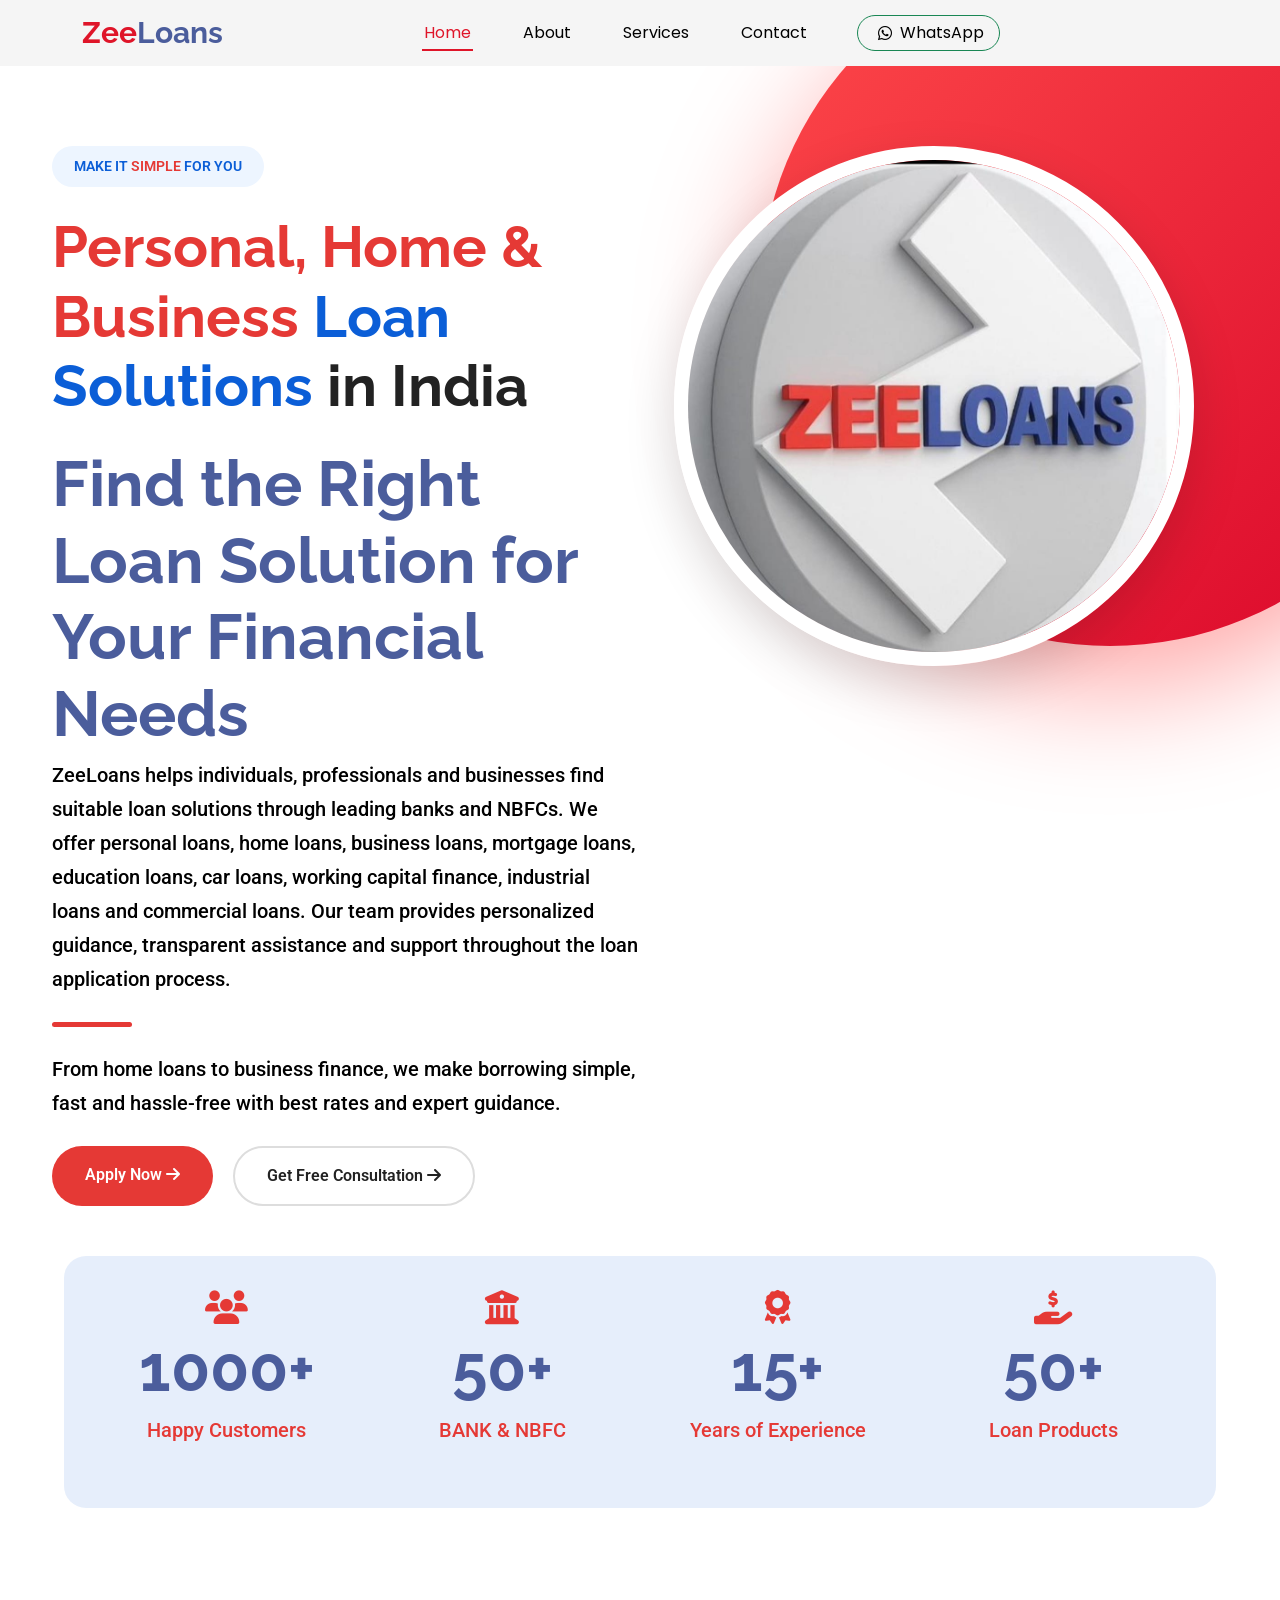
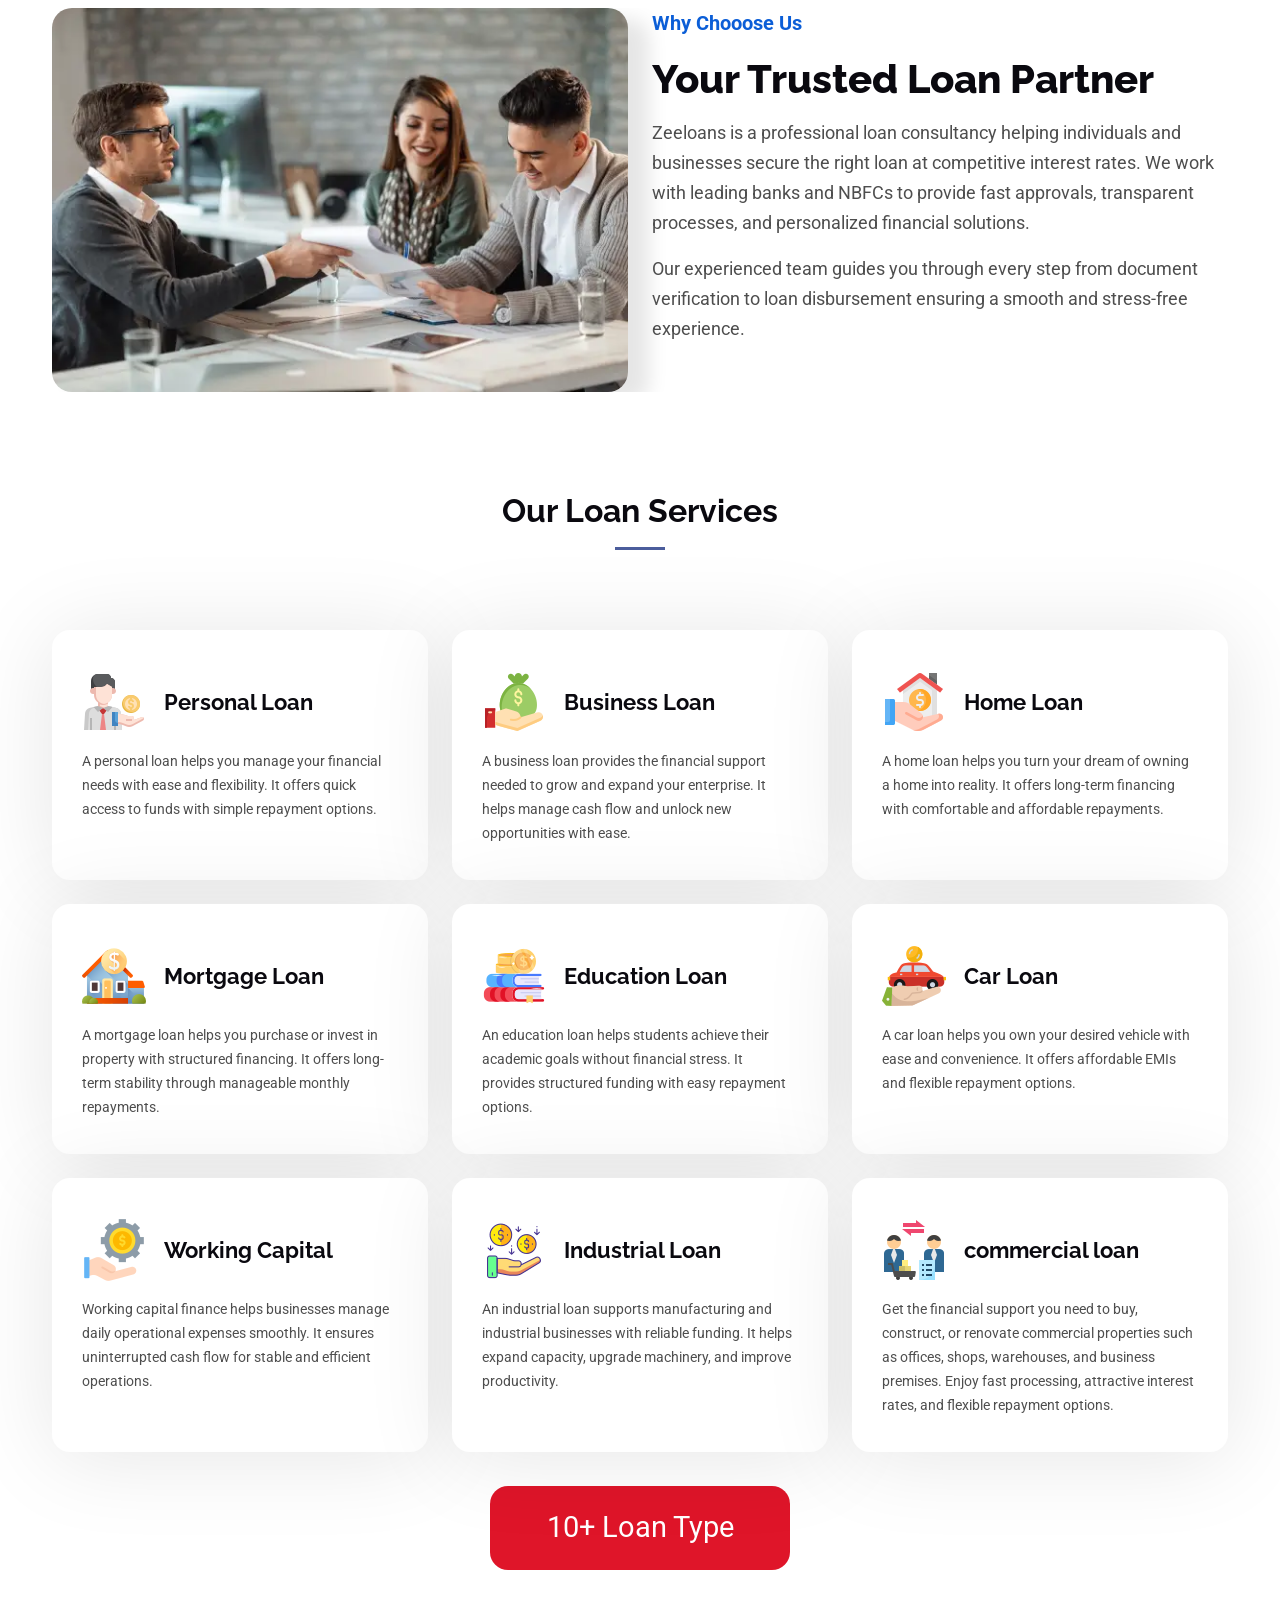
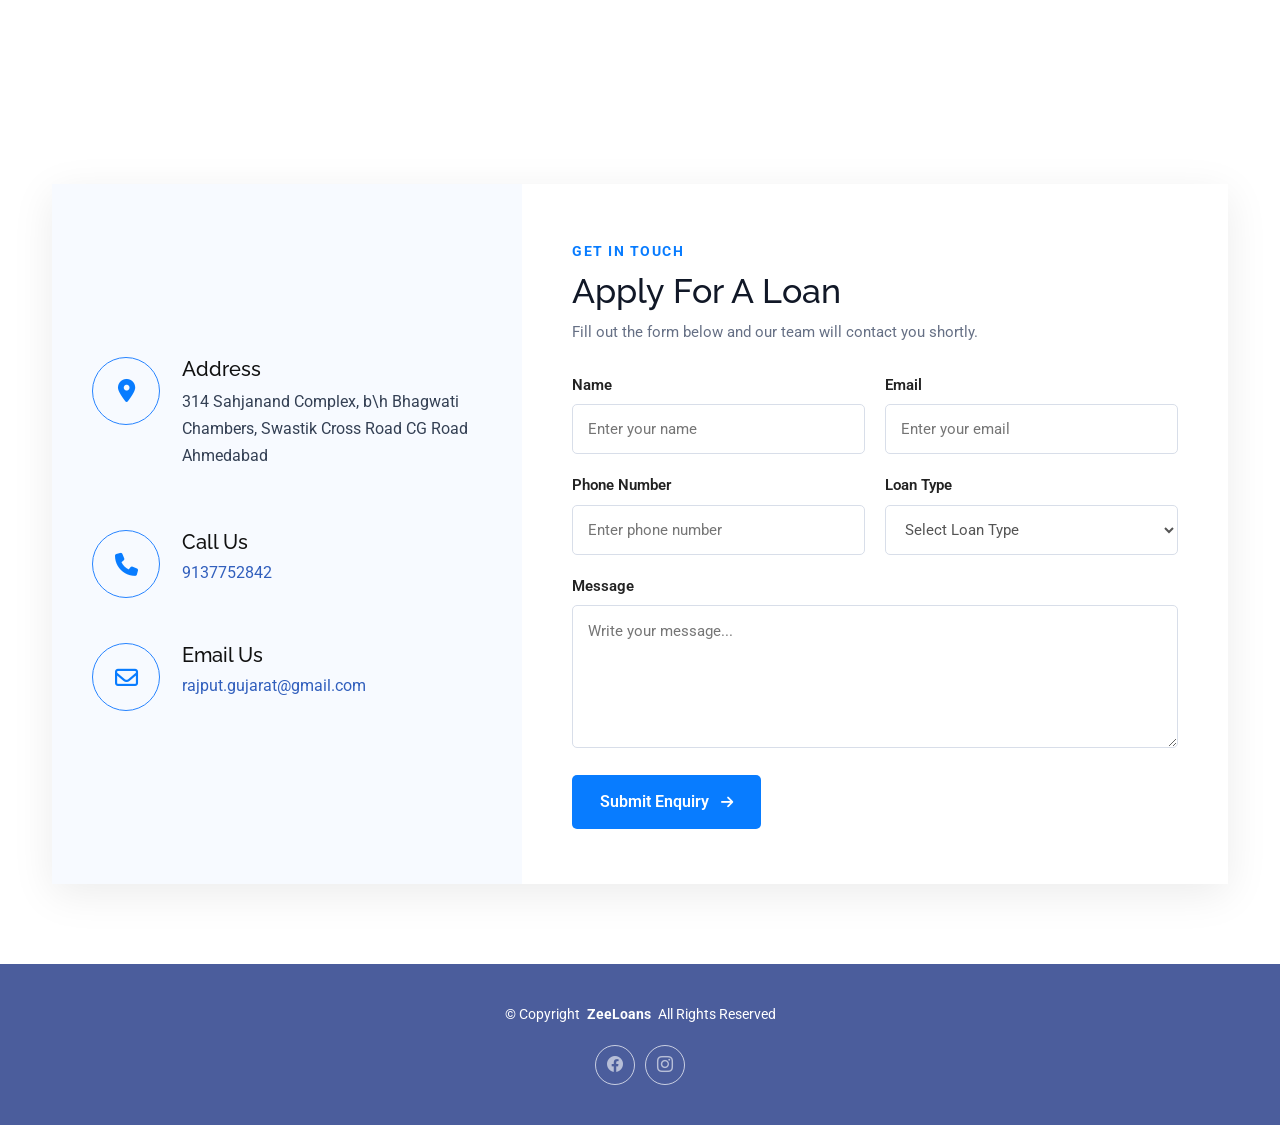
==== index.html @ e280aada "Update index.html" ====
<!DOCTYPE html>
<html lang="en">

<head>
  <meta charset="utf-8">
  <meta content="width=device-width, initial-scale=1.0" name="viewport">
  <title>ZeeLoans – Personal, Home & Business Loans in India</title>
<meta name="description" content="ZeeLoans offers personal, home, business, mortgage, education and car loans in India with expert guidance, flexible options and a simple application process.">
  <meta name="keywords" content="">

  <!-- Favicons -->
  <link href="img/favicon.jpeg" rel="icon">
  <link href="img/apple-touch-icon.png" rel="apple-touch-icon">
<link rel="stylesheet"
      href="https://cdn.jsdelivr.net/npm/bootstrap-icons@1.11.3/font/bootstrap-icons.min.css">
  <!-- Fonts -->
  <link href="https://fonts.googleapis.com" rel="preconnect">
  <link href="https://fonts.gstatic.com" rel="preconnect" crossorigin>
  <link
    href="https://fonts.googleapis.com/css2?family=Roboto:ital,wght@0,100;0,300;0,400;0,500;0,700;0,900;1,100;1,300;1,400;1,500;1,700;1,900&family=Poppins:ital,wght@0,100;0,200;0,300;0,400;0,500;0,600;0,700;0,800;0,900;1,100;1,200;1,300;1,400;1,500;1,600;1,700;1,800;1,900&family=Raleway:ital,wght@0,100;0,200;0,300;0,400;0,500;0,600;0,700;0,800;0,900;1,100;1,200;1,300;1,400;1,500;1,600;1,700;1,800;1,900&display=swap"
    rel="stylesheet">

  <!-- Vendor CSS Files -->
  <link href="vendor/bootstrap/css/bootstrap.min.css" rel="stylesheet">
  <link href="vendor/bootstrap-icons/bootstrap-icons.css" rel="stylesheet">
  <link href="vendor/aos/aos.css" rel="stylesheet">
  <link href="vendor/glightbox/css/glightbox.min.css" rel="stylesheet">
  <link href="vendor/swiper/swiper-bundle.min.css" rel="stylesheet">
  <link rel="stylesheet" href="https://cdnjs.cloudflare.com/ajax/libs/font-awesome/6.6.0/css/all.min.css">
  <!-- Main CSS File -->
  <link href="css/main.css" rel="stylesheet">

</head>

<body class="index-page">

  <header id="header" class="header d-flex align-items-center sticky-top">
    <div class="container-fluid container-xl position-relative d-flex">

      <a href="index.html" class="logo d-flex align-items-center">

        <h1 class="sitename"><span>Zee</span>Loans</h1>
      </a>

      <nav id="navmenu" class="navmenu">
        <ul>
          <li><a href="#hero" class="active">Home<br></a></li>
          <li><a href="#about">About</a></li>
          <li><a href="#services">Services</a></li>

          <li><a href="#contact">Contact</a></li>
          <li class="whatapp-btn">
            <a href="https://wa.me/9137752842"><i class="fab fa-whatsapp me-2"></i> WhatsApp</a>
          </li>


        </ul>
        <i class="mobile-nav-toggle d-xl-none bi bi-list"></i>
      </nav>

    </div>
  </header>

  <main class="main">

    <!-- Hero Section -->
    <section id="hero" class="hero">

      <!-- Background Shapes -->
      <div class="shape-red"></div>

      <div class="container">
        <div class="hero-wrapper">
          <!-- Left -->
          <div class="hero-left" data-aos="fade-right" data-aos-delay="1200">

            <span class="tag">
              MAKE IT <span>SIMPLE </span> FOR YOU 

            </span>

            <h1>
              <span class="red">Personal, Home & Business</span>
              <span class="blue">Loan Solutions</span>
              <span class="black">in India</span>
            </h1>
<h2>Find the Right Loan Solution for Your Financial Needs</h2>

<p>
ZeeLoans helps individuals, professionals and businesses find suitable loan solutions through leading banks and NBFCs. We offer personal loans, home loans, business loans, mortgage loans, education loans, car loans, working capital finance, industrial loans and commercial loans. Our team provides personalized guidance, transparent assistance and support throughout the loan application process.
</p>
            <div class="line"></div>

            <p>
              From home loans to business finance, we make borrowing
              simple, fast and hassle-free with best rates and expert
              guidance.
            </p>

            <div class="buttons">

              <a href="#contact" class="btn red-btn">
                Apply Now
                <i class="fa-solid fa-arrow-right"></i>
              </a>

              <a href="tel:9137752842" class="btn white-btn">
                Get Free Consultation
                <i class="fa-solid fa-arrow-right"></i>
              </a>

            </div>
       </div>
        <div class="hero-right" data-aos="fade-left" data-aos-delay="1000">

            <div class="circle-image">
              <img src="img/zeel-img.jpeg" alt="">
            </div>
          </div>
        </div>

      </div>

      <!-- Counter -->

      <div class="counter" data-aos="fade-up" data-aos-delay="300">

        <div class="counter-box"> <i class="fa-solid fa-users"></i><div><h2>1000+</h2><p>Happy Customers</p></div></div>
       <div  class="counter-box"> <i class="fa-solid fa-building-columns"></i><div> <h2>50+</h2> <p>BANK & NBFC</p>  </div></div>
       <div class="counter-box"><i class="fa-solid fa-award"></i><div><h2>15+</h2> <p>Years of Experience</p> </div></div>
       <div class="counter-box"><i class="fa-solid fa-hand-holding-dollar"></i><div><h2>50+</h2><p>Loan Products</p></div></div>
      </div>

    </section>
</section><!-- /Hero Section -->

    <!-- About Section -->
    <section id="about" class="about section">

      <div class="container" >

        <div class="row gy-4">
          <div class="col-lg-6 col-sm-12 col-md-12" data-aos="fade-up" data-aos-delay="300">
             <img src="img/about.webp" alt="about">

          </div>

          <div class="col-lg-6 col-sm-12 col-md-12" data-aos="fade-left" data-aos-delay="100">
              <div class="about-content">
                  <span>Why Chooose Us</span>
                  <h2>Your Trusted Loan Partner</h2>
                  <p>Zeeloans is a professional loan consultancy helping individuals and businesses secure the 
                  right loan at competitive interest rates. We work with leading banks and NBFCs to provide fast approvals, 
                  transparent processes, and personalized financial solutions.</p>
<p> Our experienced team guides you through every step from document verification to loan 
  disbursement ensuring a smooth and stress-free experience.</p>
              </div>
          </div>
        </div>

      </div>

    </section><!-- /About Section -->



    <section id="services" class="services section">

      <div class="container section-title" data-aos="fade-up">
        <h2>Our Loan Services</h2>
      </div><!-- End Section Title -->

      <div class="container">

        <div class="row gy-4">

          <div class="col-lg-4 col-md-6" data-aos="fade-up" data-aos-delay="100">
            <div class="service-item  position-relative">
              <h3><span><img src="img/personal.png"></span>Personal Loan</h3>
              <p>A personal loan helps you manage your financial needs with ease and flexibility.
                It offers quick access to funds with simple repayment options.</p>
            </div>
          </div><!-- End Service Item -->

          <div class="col-lg-4 col-md-6" data-aos="fade-up" data-aos-delay="200">
            <div class="service-item position-relative">
              <!-- <div class="icon">
                <i class="bi bi-broadcast"></i>
              </div> -->
                <h3><span><img src="img/loan.png"></span> Business Loan</h3>
              
              <p>A business loan provides the financial support needed to grow and expand your enterprise.
                It helps manage cash flow and unlock new opportunities with ease.</p>
            </div>
          </div><!-- End Service Item -->

          <div class="col-lg-4 col-md-6" data-aos="fade-up" data-aos-delay="300">
            <div class="service-item position-relative">
              <!-- <div class="icon">
                <i class="bi bi-easel"></i>
              </div> -->
              <h3><span><img src="img/real-estate.png"></span> Home Loan</h3>
              <p>A home loan helps you turn your dream of owning a home into reality.
                It offers long-term financing with comfortable and affordable repayments.</p>
            </div>
          </div><!-- End Service Item -->

          <div class="col-lg-4 col-md-6" data-aos="fade-up" data-aos-delay="400">
            <div class="service-item position-relative">
              <!-- <div class="icon">
                <i class="bi bi-bounding-box-circles"></i>
              </div> -->
              <h3><span><img src="img/mortgage.png" ></span> Mortgage Loan</h3>

              <p>A mortgage loan helps you purchase or invest in property with structured financing.
                It offers long-term stability through manageable monthly repayments.</p>
            </div>
          </div><!-- End Service Item -->

          <div class="col-lg-4 col-md-6" data-aos="fade-up" data-aos-delay="500">
            <div class="service-item position-relative">

              <h3><span><img src="img/funds.png" ></span> Education Loan</h3>
              <p>An education loan helps students achieve their academic goals without financial stress.
                It provides structured funding with easy repayment options.</p>
            </div>
          </div><!-- End Service Item -->

          <div class="col-lg-4 col-md-6" data-aos="fade-up" data-aos-delay="600">
            <div class="service-item position-relative">

              <h3> <span><img src="img/car-loan.png"></span> Car Loan</h3>
              <p>A car loan helps you own your desired vehicle with ease and convenience.
                It offers affordable EMIs and flexible repayment options.</p>
            </div>
          </div><!-- End Service Item -->

          <div class="col-lg-4 col-md-6" data-aos="fade-up" data-aos-delay="600">
            <div class="service-item position-relative">

              <h3><span><img src="img/financial-management.png"></span> Working Capital</h3>
              <p>Working capital finance helps businesses manage daily operational expenses smoothly.
                It ensures uninterrupted cash flow for stable and efficient operations.</p>
            </div>
          </div><!-- End Service Item -->

          <div class="col-lg-4 col-md-6" data-aos="fade-up" data-aos-delay="600">
            <div class="service-item position-relative">

              <h3><span><img src="img/Industrial Loan.png"></span> Industrial Loan</h3>
              <p>An industrial loan supports manufacturing and industrial businesses with reliable funding.
                It helps expand capacity, upgrade machinery, and improve productivity.</p>
            </div>
          </div><!-- End Service Item -->
          <div class="col-lg-4 col-md-6" data-aos="fade-up" data-aos-delay="600">
            <div class="service-item position-relative">

          <h3><span><img src="img/commercial.png"></span> commercial loan</h3>
            <p>Get the financial support you need to buy, construct, or renovate commercial properties such as offices, shops, warehouses, and business premises. 
              Enjoy fast processing, attractive interest rates, and flexible repayment options.</p>
            </div>
          </div><!-- End Service Item -->
        </div>
           <a href="#contact">10+ Loan Type</a>

      </div>

    </section><!-- /Services Section -->


    <!-- Contact Section -->



<section class="contact-section" id="contact">
    <div class="container">

        <div class="contact-wrapper">

            <!-- LEFT SIDE -->
            <div class="contact-left">

                <div class="contact-info">

                    <div class="icon-box">
                        <i class="fa-solid fa-location-dot"></i>
                    </div>

                    <div class="info-content">
                        <h3>Address</h3>
                        <p>
                            314 Sahjanand Complex, b\h Bhagwati Chambers,
                            Swastik Cross Road CG Road Ahmedabad
                        </p>
                    </div>

                </div>


                <div class="contact-info">

                    <div class="icon-box">
                        <i class="fa-solid fa-phone"></i>
                    </div>

                    <div class="info-content">
                        <h3>Call Us</h3>
                        <a href="tel:9137752842">9137752842</a>
                    </div>

                </div>


                <div class="contact-info">

                    <div class="icon-box">
                        <i class="fa-regular fa-envelope"></i>
                    </div>

                    <div class="info-content">
                        <h3>Email Us</h3>
                        <a href="mailto:rajput.gujarat@gmail.com">
                            rajput.gujarat@gmail.com
                        </a>
                    </div>

                </div>

            </div>


            <!-- RIGHT SIDE FORM -->
            <div class="contact-form">

                <div class="form-heading">
                    <span>GET IN TOUCH</span>
                    <h2>Apply For A Loan</h2>
                    <p>Fill out the form below and our team will contact you shortly.</p>
                </div>

     <form action="https://formspree.io/f/xvkpqbwo" method="POST">
    

                    <div class="form-row">

                        <div class="form-group">
                            <label>Name</label>
                            <input type="text"
                                   name="name"
                                   placeholder="Enter your name"
                                   required>
                        </div>

                        <div class="form-group">
                            <label>Email</label>
                            <input type="email"
                                   name="email"
                                   placeholder="Enter your email"
                                   required>
                        </div>

                    </div>


                    <div class="form-row">

                        <div class="form-group">
                            <label>Phone Number</label>
                            <input type="tel"
                                   name="phone"
                                   placeholder="Enter phone number"
                                   required>
                        </div>


                        <div class="form-group">
                            <label>Loan Type</label>

                            <select name="loan_type" required>
                                <option value="">Select Loan Type</option>
                                <option value="home-loan">Home Loan</option>
                                <option value="personal-loan">Personal Loan</option>
                                <option value="business-loan">Business Loan</option>
                                <option value="other-loan">Other Loan</option>
                            </select>

                        </div>

                    </div>


                    <div class="form-group">
                        <label>Message</label>

                        <textarea name="message"
                                  rows="5"
                                  placeholder="Write your message..."
                                  required></textarea>
                    </div>


                    <button type="submit" class="submit-btn">
                        Submit Enquiry
                        <i class="fa-solid fa-arrow-right"></i>
                    </button>

                </form>

            </div>

        </div>

    </div>
</section>


  </main>

  <footer id="footer" class="footer accent-background">

    <div class="container">
      <div class="copyright text-center ">
        <p>© <span>Copyright</span> <strong class="px-1 sitename">ZeeLoans</strong> <span>All Rights Reserved</span></p>
      </div>
      <div class="social-links d-flex justify-content-center">
        <a href="https://www.facebook.com/share/1FeHrGRth9/" target="_blank"><i class="bi bi-facebook"></i></a>
        <a href="https://www.instagram.com/piyush.loans/?igsh=MWxmMXFjaDltbHp2bg%3D%3D#"><i
            class="bi bi-instagram"></i></a>
      </div>
      <!-- <div class="credits">

        Designed by Vandana Kurey
      </div> -->
    </div>

  </footer>

  <!-- Scroll Top -->
  <a href="#" id="scroll-top" class="scroll-top d-flex align-items-center justify-content-center"><i
      class="bi bi-arrow-up-short"></i></a>

  <!-- Preloader -->
  <div id="preloader"></div>

  <!-- Vendor JS Files -->
  <script src="vendor/bootstrap/js/bootstrap.bundle.min.js"></script>
  <script src="vendor/php-email-form/validate.js"></script>
  <script src="vendor/aos/aos.js"></script>
  <script src="vendor/typed.js/typed.umd.js"></script>
  <script src="vendor/waypoints/noframework.waypoints.js"></script>
  <script src="vendor/purecounter/purecounter_vanilla.js"></script>
  <script src="vendor/glightbox/js/glightbox.min.js"></script>
  <script src="vendor/imagesloaded/imagesloaded.pkgd.min.js"></script>
  <script src="vendor/isotope-layout/isotope.pkgd.min.js"></script>
  <script src="vendor/swiper/swiper-bundle.min.js"></script>

  <!-- Main JS File -->
  <script src="js/main.js"></script>

</body>

</html>
---- css/main.css ----
:root {
  --default-font: "Roboto",  system-ui, -apple-system, "Segoe UI", Roboto, "Helvetica Neue", Arial, "Noto Sans", "Liberation Sans", sans-serif, "Apple Color Emoji", "Segoe UI Emoji", "Segoe UI Symbol", "Noto Color Emoji";
  --heading-font: "Raleway",  sans-serif;
  --nav-font: "Poppins",  sans-serif;
}

/* Global Colors - The following color variables are used throughout the website. Updating them here will change the color scheme of the entire website */
:root { 
  --background-color: #ffffff; /* Background color for the entire website, including individual sections */
  --default-color: #4e4e4e; /* Default color used for the majority of the text content across the entire website */
  --heading-color: #0a090f; /* Color for headings, subheadings and title throughout the website */
  --accent-color: #0078ff; /* Accent color that represents your brand on the website. It's used for buttons, links, and other elements that need to stand out */
  --surface-color: #ffffff; /* The surface color is used as a background of boxed elements within sections, such as cards, icon boxes, or other elements that require a visual separation from the global background. */
  --contrast-color: #ffffff; /* Contrast color for text, ensuring readability against backgrounds of accent, heading, or default colors. */
}

/* Nav Menu Colors - The following color variables are used specifically for the navigation menu. They are separate from the global colors to allow for more customization options */
:root {
  --nav-color: #ffffff;  /* The default color of the main navmenu links */
  --nav-hover-color: #ffffff; /* Applied to main navmenu links when they are hovered over or active */
  --nav-mobile-background-color: #ffffff; /* Used as the background color for mobile navigation menu */
  --nav-dropdown-background-color: #ffffff; /* Used as the background color for dropdown items that appear when hovering over primary navigation items */
  --nav-dropdown-color: #212529; /* Used for navigation links of the dropdown items in the navigation menu. */
  --nav-dropdown-hover-color: #0078ff; /* Similar to --nav-hover-color, this color is applied to dropdown navigation links when they are hovered over. */
}

/* Color Presets - These classes override global colors when applied to any section or element, providing reuse of the sam color scheme. */

.light-background {
  --background-color: #f9f9f9;
  --surface-color: #ffffff;
}

.dark-background {
  --background-color: #060606;
  --default-color: #ffffff;
  --heading-color: #ffffff;
  --surface-color: #252525;
  --contrast-color: #ffffff;
}

.accent-background {
  --background-color: #0078ff;
  --default-color: #ffffff;
  --heading-color: #ffffff;
  --accent-color: #ffffff;
  --surface-color: #3393ff;
  --contrast-color: #ffffff;
}

/* Smooth scroll */
:root {
  scroll-behavior: smooth;
}

/*--------------------------------------------------------------
# General Styling & Shared Classes
--------------------------------------------------------------*/
body {
  color: var(--default-color);
  background-color: var(--background-color);
  font-family: var(--default-font);
}

a {
  color: var(--accent-color);
  text-decoration: none;
  transition: 0.3s;
}

a:hover {
  color: color-mix(in srgb, var(--accent-color), transparent 25%);
  text-decoration: none;
}

h1,
h2,
h3,
h4,
h5,
h6 {
  color: var(--heading-color);
  font-family: var(--heading-font);
}

/* PHP Email Form Messages
------------------------------*/
.php-email-form .error-message {
  display: none;
  background: #df1529;
  color: #ffffff;
  text-align: left;
  padding: 15px;
  margin-bottom: 24px;
  font-weight: 600;
}

.php-email-form .sent-message {
  display: none;
  color: #ffffff;
  background: #059652;
  text-align: center;
  padding: 15px;
  margin-bottom: 24px;
  font-weight: 600;
}

.php-email-form .loading {
  display: none;
  background: var(--surface-color);
  text-align: center;
  padding: 15px;
  margin-bottom: 24px;
}

.php-email-form .loading:before {
  content: "";
  display: inline-block;
  border-radius: 50%;
  width: 24px;
  height: 24px;
  margin: 0 10px -6px 0;
  border: 3px solid var(--accent-color);
  border-top-color: var(--surface-color);
  animation: php-email-form-loading 1s linear infinite;
}

@keyframes php-email-form-loading {
  0% {
    transform: rotate(0deg);
  }

  100% {
    transform: rotate(360deg);
  }
}

/*--------------------------------------------------------------
# Global Header
--------------------------------------------------------------*/
.thankyou-section {
    text-align: center;
    padding: 100px 0;
}
.thankyou-section img {
    width: 100%;
    max-width: 550px;
    margin: 0 auto;
}
.header {
  --background-color: #f5f5f5;
  color: var(--default-color);
  background-color: var(--background-color);
  padding: 0px 0;
  transition: all 0.5s;
  z-index: 997; 
}

.header .sitename span{
  color:#df1529;
}

.header .logo {
  line-height: 1;
}

.header .logo img {
  max-height: 32px;
  margin-right: 8px;
}

.header .logo h1 {
  font-size: 30px;
  margin: 0;
  font-weight: 700;
  color: #4b5d9c;
}

.scrolled .header {
  box-shadow: 0px 0 18px rgba(0, 0, 0, 0.1);
}

/*--------------------------------------------------------------
# Navigation Menu
--------------------------------------------------------------*/
/* Desktop Navigation */
@media (min-width: 1200px) {
  .navmenu {
    padding: 0;
    display: flex;
    justify-content: center;
    width: 100%;
  }

  .navmenu ul {
    margin: 0;
    padding: 0;
    display: flex;
    list-style: none;
    align-items: center;
    gap:20px;
  }
li.whatapp-btn a i {
    font-size: 16px;
}
  .navmenu li {
    position: relative;
  }

  .navmenu>ul>li {
    white-space: nowrap;
    padding: 15px 14px;
  }



  .navmenu a,
  .navmenu a:focus {
    color: #000;
    font-size: 16px;
    line-height: 24px;
    padding: 0 2px;
    font-family: var(--nav-font);
    font-weight: 400;
    display: flex;
    align-items: center;
    justify-content: space-between;
    white-space: nowrap;
    transition: 0.3s;
    position: relative;
  }

  .navmenu a i,
  .navmenu a:focus i {
    font-size: 12px;
    line-height: 0;
    margin-left: 5px;
    transition: 0.3s;
  }

  .navmenu>ul>li>a:before {
    content: "";
    position: absolute;
    width: 100%;
    height: 2px;
    bottom: -6px;
    left: 0;
    background-color: #df1529;
    visibility: hidden;
    width: 0px;
    transition: all 0.3s ease-in-out 0s;
  }

  .navmenu a:hover:before,
  .navmenu li:hover>a:before,
  .navmenu .active:before {
    visibility: visible;
    width: 100%;
  }

  .navmenu li:hover>a,
  .navmenu .active,
  .navmenu .active:focus {
    color: #df1529;
  }

  .navmenu .dropdown ul {
    margin: 0;
    padding: 10px 0;
    background: var(--nav-dropdown-background-color);
    display: block;
    position: absolute;
    visibility: hidden;
    left: 14px;
    top: 130%;
    opacity: 0;
    transition: 0.3s;
    border-radius: 4px;
    z-index: 99;
    box-shadow: 0px 0px 30px rgba(0, 0, 0, 0.1);
  }

  .navmenu .dropdown ul li {
    min-width: 200px;
  }

  .navmenu .dropdown ul a {
    padding: 10px 20px;
    font-size: 15px;
    text-transform: none;
    color: var(--nav-dropdown-color);
  }

  .navmenu .dropdown ul a i {
    font-size: 12px;
  }

  .navmenu .dropdown ul a:hover,
  .navmenu .dropdown ul .active:hover,
  .navmenu .dropdown ul li:hover>a {
    color: var(--nav-dropdown-hover-color);
  }

  .navmenu .dropdown:hover>ul {
    opacity: 1;
    top: 100%;
    visibility: visible;
  }

  .navmenu .dropdown .dropdown ul {
    top: 0;
    left: -90%;
    visibility: hidden;
  }

  .navmenu .dropdown .dropdown:hover>ul {
    opacity: 1;
    top: 0;
    left: -100%;
    visibility: visible;
  }
}

/* Mobile Navigation */
@media (max-width: 1199px) {
  .mobile-nav-toggle {
    color: var(--nav-color);
    font-size: 28px;
    line-height: 0;
    margin-right: 10px;
    cursor: pointer;
    transition: color 0.3s;
            position: absolute;
        right: 0;
  }

  .navmenu {
    padding: 0;
    z-index: 9997;
  }

  .navmenu ul {
    display: none;
    list-style: none;
    position: absolute;
    inset: 60px 20px 20px 20px;
    padding: 10px 0;
    margin: 0;
    border-radius: 6px;
    background-color: var(--nav-mobile-background-color);
    border: 1px solid color-mix(in srgb, var(--default-color), transparent 90%);
    box-shadow: none;
    overflow-y: auto;
    transition: 0.3s;
    z-index: 9998;
  }

  .navmenu a,
  .navmenu a:focus {
    color: var(--nav-dropdown-color);
    padding: 10px 20px;
    font-family: var(--nav-font);
    font-size: 17px;
    font-weight: 500;
    display: flex;
    align-items: center;
    justify-content: space-between;
    white-space: nowrap;
    transition: 0.3s;
  }

  .navmenu a i,
  .navmenu a:focus i {
    font-size: 12px;
    line-height: 0;
    margin-left: 5px;
    width: 30px;
    height: 30px;
    display: flex;
    align-items: center;
    justify-content: center;
    border-radius: 50%;
    transition: 0.3s;
    background-color: color-mix(in srgb, var(--accent-color), transparent 90%);
  }

  .navmenu a i:hover,
  .navmenu a:focus i:hover {
    background-color: var(--accent-color);
    color: var(--contrast-color);
  }

  .navmenu a:hover,
  .navmenu .active,
  .navmenu .active:focus {
    color: var(--nav-dropdown-hover-color);
  }

  .navmenu .active i,
  .navmenu .active:focus i {
    background-color: var(--accent-color);
    color: var(--contrast-color);
    transform: rotate(180deg);
  }

  .navmenu .dropdown ul {
    position: static;
    display: none;
    z-index: 99;
    padding: 10px 0;
    margin: 10px 20px;
    background-color: var(--nav-dropdown-background-color);
    transition: all 0.5s ease-in-out;
  }

  .navmenu .dropdown ul ul {
    background-color: rgba(33, 37, 41, 0.1);
  }

  .navmenu .dropdown>.dropdown-active {
    display: block;
    background-color: rgba(33, 37, 41, 0.03);
  }

  .mobile-nav-active {
    overflow: hidden;
  }

  .mobile-nav-active .mobile-nav-toggle {
    color: #fff;
    position: absolute;
    font-size: 32px;
    top: 15px;
    right: 15px;
    margin-right: 0;
    z-index: 9999;
  }

  .mobile-nav-active .navmenu {
    position: fixed;
    overflow: hidden;
    inset: 0;
    background: rgba(33, 37, 41, 0.8);
    transition: 0.3s;
  }

  .mobile-nav-active .navmenu>ul {
    display: block;
  }
}
.bi-list::before {
    content: "\f479";
    color: #df1529;
}
/*--------------------------------------------------------------
# Global Footer
--------------------------------------------------------------*/
.footer {
  color: var(--default-color);
  background-color: #4b5d9c;
  font-size: 14px;
  padding: 40px 0;
  position: relative;
}

.footer .copyright p {
  margin-bottom: 0;
}

.footer .social-links {
  margin-top: 20px;
}

.footer .social-links a {
  display: flex;
  align-items: center;
  justify-content: center;
  width: 40px;
  height: 40px;
  border-radius: 50%;
  border: 1px solid color-mix(in srgb, var(--default-color), transparent 30%);
  font-size: 16px;
  color: color-mix(in srgb, var(--default-color), transparent 40%);
  margin: 0 5px;
  transition: 0.3s;
}

.footer .social-links a:hover {
  color: var(--default-color);
  border-color: var(--default-color);
}

.footer .credits {
  margin-top: 10px;
  font-size: 13px;
  text-align: center;
}

.footer .credits a {
  color: color-mix(in srgb, var(--default-color), transparent 30%);
}

/*--------------------------------------------------------------
# Preloader
--------------------------------------------------------------*/
#preloader {
  position: fixed;
  inset: 0;
  z-index: 999999;
  overflow: hidden;
  background: var(--background-color);
  transition: all 0.6s ease-out;
}

#preloader:before {
  content: "";
  position: fixed;
  top: calc(50% - 30px);
  left: calc(50% - 30px);
  border: 6px solid #ffffff;
  border-color: var(--accent-color) transparent var(--accent-color) transparent;
  border-radius: 50%;
  width: 60px;
  height: 60px;
  animation: animate-preloader 1.5s linear infinite;
}

@keyframes animate-preloader {
  0% {
    transform: rotate(0deg);
  }

  100% {
    transform: rotate(360deg);
  }
}

/*--------------------------------------------------------------
# Scroll Top Button
--------------------------------------------------------------*/
.scroll-top {
  position: fixed;
  visibility: hidden;
  opacity: 0;
  right: 15px;
  bottom: -15px;
  z-index: 99999;
  background-color: var(--accent-color);
  width: 44px;
  height: 44px;
  border-radius: 50px;
  transition: all 0.4s;
}

.scroll-top i {
  font-size: 24px;
  color: var(--contrast-color);
  line-height: 0;
}

.scroll-top:hover {
  background-color: color-mix(in srgb, var(--accent-color), transparent 20%);
  color: var(--contrast-color);
}

.scroll-top.active {
  visibility: visible;
  opacity: 1;
  bottom: 15px;
}

/*--------------------------------------------------------------
# Disable aos animation delay on mobile devices
--------------------------------------------------------------*/
@media screen and (max-width: 768px) {
  [data-aos-delay] {
    transition-delay: 0 !important;
  }
}

/*--------------------------------------------------------------
# Global Page Titles & Breadcrumbs
--------------------------------------------------------------*/
.page-title {
  --background-color: color-mix(in srgb, var(--default-color), transparent 96%);
  color: var(--default-color);
  background-color: var(--background-color);
  padding: 25px 0;
  position: relative;
}

.page-title h1 {
  font-size: 24px;
  font-weight: 700;
}

.page-title .breadcrumbs ol {
  display: flex;
  flex-wrap: wrap;
  list-style: none;
  padding: 0;
  margin: 0;
  font-size: 14px;
  font-weight: 400;
}

.page-title .breadcrumbs ol li+li {
  padding-left: 10px;
}

.page-title .breadcrumbs ol li+li::before {
  content: "/";
  display: inline-block;
  padding-right: 10px;
  color: color-mix(in srgb, var(--default-color), transparent 70%);
}

/*--------------------------------------------------------------
# Global Sections
--------------------------------------------------------------*/
section,
.section {
  color: var(--default-color);
  background-color: var(--background-color);
  scroll-margin-top: 92px;
  overflow: clip;
}

@media (max-width: 1199px) {

  section,
  .section {
    scroll-margin-top: 76px;
  }
}

/*--------------------------------------------------------------
# Global Section Titles
--------------------------------------------------------------*/
.section-title {
  text-align: center;
  padding-bottom: 60px;
  position: relative;
}

.section-title h2 {
  font-size: 32px;
  font-weight: 700;
  margin-bottom: 20px;
  padding-bottom: 20px;
  position: relative;
}

.section-title h2:after {
  content: "";
  position: absolute;
  display: block;
  width: 50px;
  height: 3px;
  background: #4b5d9c;
  left: 0;
  right: 0;
  bottom: 0;
  margin: auto;
}

.section-title p {
  margin-bottom: 0;
}

/*--------------------------------------------------------------
# Hero Section
--------------------------------------------------------------*/




.hero{
    position:relative;
    overflow:hidden;
    padding:80px 0 100px;
    background:#fff;
}


.hero-left{
    flex:1;
}

.hero-right{
    flex:1;
    position:relative;
    display:flex;
    justify-content:center;
}

.tag{
    display:inline-block;
    padding:10px 22px;
    background:#edf5ff;
    border-radius:50px;
    font-size:14px;
    color:#0b5ed7;
    font-weight:600;
}

.tag span{
    color:#e53935;
}

.hero h1{
    font-size:58px;
    line-height:1.2;
    margin:25px 0;
    font-weight:700;
}

.red{
    color:#e53935;
}

.blue{
    color:#0b5ed7;
}

.black{
    color:#222;
}

.line{
    width:80px;
    height:5px;
    background:#e53935;
    border-radius:10px;
    margin-bottom:25px;
}



.buttons{
    display:flex;
    gap:20px;
    flex-wrap:wrap;
}

.btn{
    padding:16px 32px;
    text-decoration:none;
    border-radius:50px;
    font-weight:600;
    transition:.3s;
}

.red-btn{
    background:#e53935;
    color:#fff;
}

.red-btn:hover{
    background:#4b5d9c;
    color: #fff;
}

.white-btn{
    background:#fff;
    color:#222;
    border:2px solid #ddd;
}

.white-btn:hover{
    border-color:#0b5ed7;
    color:#0b5ed7;
}

.features{
    display:flex;
    gap:20px;
    margin-top:50px;
    flex-wrap:wrap;
}

.feature-box{
    display:flex;
    align-items:center;
    gap:15px;
    background:#fff;
    padding:18px;
    border-radius:16px;
    box-shadow:0 15px 30px rgba(0,0,0,.08);
    min-width:200px;
}

.feature-box i{
    width:55px;
    height:55px;
    background:#edf5ff;
    color:#0b5ed7;
    display:flex;
    align-items:center;
    justify-content:center;
    border-radius:50%;
    font-size:22px;
}

.circle-image{
    width:520px;
    height:520px;
    border-radius:50%;
    overflow:hidden;
    border:14px solid #fff;
    box-shadow:0 20px 50px rgba(0,0,0,.15);
    position:relative;
    z-index:2;
}

.circle-image img{
    width:100%;
    height:100%;
    object-fit:cover;
}

.shape-red{
   position:absolute;
    right:-180px;
    top:-120px;
    width:700px;
    height:700px;
    background:linear-gradient(135deg,#ff4b4b,#d90429);
    border-radius:50%;
    filter:drop-shadow(0 40px 60px rgba(255,0,0,.35));
    animation:redFloat 8s ease-in-out infinite;
    transform-style:preserve-3d;
}
@keyframes redFloat{

    0%{
        transform:translateY(0) rotate(0deg) scale(1);
    }

    25%{
        transform:translateY(-20px) rotate(3deg) scale(1.03);
    }

    50%{
        transform:translateY(10px) rotate(-3deg) scale(.98);
    }

    75%{
        transform:translateY(-15px) rotate(2deg) scale(1.02);
    }

    100%{
        transform:translateY(0) rotate(0deg) scale(1);
    }

}

.whatapp-btn {
    padding: 5px 0;
}
li.whatapp-btn a:before {
    display: none;
}
.whatapp-btn:hover a{
  color: #000 !important;
}
.whatapp-btn a{
  border: 1px solid #198754;
  border-radius: 30px;
  padding: 5px 15px !important;
}
.whatapp-btn a:hover{
   background-color: #198754 !important;
   color: #fff !important;
   border: 1px solid #198754;
}
.whatapp-btn:before{
  display: none;
}
.shape-blue{
    position:absolute;
    right:120px;
    top:100px;
    width:450px;
    height:450px;
    border:18px solid #0b5ed7;
    border-radius:50%;
}

.badge{
    position:absolute;
    left:20px;
    bottom:40px;
    background:#fff;
    padding:18px 22px;
    border-radius:16px;
    box-shadow:0 15px 30px rgba(0,0,0,.15);
    z-index:5;
}

.counter{
    width:90%;
    max-width:1200px;
    margin:50px auto 0;
    background:#0b5ed71a;
    color:#fff;
    border-radius:22px;
    display:grid;
    grid-template-columns:repeat(4,1fr);
    gap:20px;
    padding:35px;
    position:relative;
    z-index:10;
}

.counter-box {
    display: flex;
    align-items: center;
    gap: 6px;
    flex-direction: column;
    text-align: center;
}

.counter-box i{
  color: #e53935;
    font-size:34px;
}

.counter-box h2{
    font-size:32px;
}

.counter .counter-box p{
    color:#e53935;
}





.hero-wrapper{
  display: flex;
}
.hero-left{
    width: calc(50% - 10px);
}
.hero-right {
    width: calc(50% - 10px);
}

.hero.section{

  background: linear-gradient(135deg, #0A192F 0%, #1E3A8A 100%);
    
}
.banner-title{
    font-size: 56px;
    font-weight: 800;
    line-height: 1.2;
}

.text-red{
    color:#e31e24;
}

.text-blue{
    color:#0d47a1;
}

.text-dark{
    color:#333;
}
/* .hero:before {
  content: "";
  background: color-mix(in srgb, var(--background-color), transparent 30%);
  position: absolute;
  inset: 0;
  z-index: 2;
} */
.title-main span{
  color: #df1529;
}

.hero .container {
  position: relative;
  z-index: 3;
}

.hero h2 {
  margin: 0;
  font-size: 64px;
  font-weight: 700;
  color: #4b5d9c;
}

.hero p {
    margin: 5px 0 0 0;
    font-size: 20px;
    line-height: 34px;
    margin-bottom: 26px;
    font-weight: 500;
    color: #000;
}

.hero p span {
  letter-spacing: 1px;
}

@media (max-width: 768px) {
  .hero h2 {
    font-size: 32px;
  }

  .hero p {
    font-size: 20px;
  }
}

/*--------------------------------------------------------------
# About Section
--------------------------------------------------------------*/
/* .about .container {
  background-color: var(--surface-color);
  box-shadow: 0px 2px 15px rgba(0, 0, 0, 0.1);
  padding: 30px;
} */

.about .skills-content h5 {
  font-size: 18px;
  font-weight: 700;
  margin: 30px 0 15px 0;
}
.about img {
  width:100%;
    border-radius: 20px;
    box-shadow: 21px 11px 19px rgba(0, 0, 0, 0.1);
}

.about-content span {
    color: #0b5ed7;
    font-size: 20px;
    display: block;
    font-weight: bold;
}
.about-content h2 {
    margin-top: 17px;
    font-size: 40px;
    font-weight: 800;
    margin-bottom: 15px;
}
.about-content p {
    font-size: 18px;
    line-height: 30px;
}
.about .progress {
  height: 36px;
  display: block;
  background: none;
  border-radius: 0;
  margin-top: 15px;
}

.about .progress .skill {
  color: var(--default-color);
  padding: 0;
  margin: 0 0 6px 0;
  text-transform: uppercase;
  display: block;
  font-weight: 600;
  font-family: var(--heading-font);
}

.about .progress .skill .val {
  float: right;
  font-style: normal;
}

.about .progress-bar-wrap {
  background: color-mix(in srgb, var(--default-color), transparent 90%);
  height: 10px;
}

.about .progress-bar {
  width: 1px;
  height: 10px;
  transition: 0.9s;
  background-color: var(--accent-color);
}

.about .about-me h4 {
  font-size: 28px;
  position: relative;
  padding-bottom: 10px;
  margin-bottom: 30px;
  font-weight: 700;
}
.about-info a{
  font-weight: bold;
}
a{
  color: #4b5d9c;
}
.about .about-me h4:after {
  content: "";
  position: absolute;
  display: block;
  width: 64px;
  height: 3px;
  background: #4b5d9c;
  left: 0;
  bottom: 0;
  margin: auto;
}

.about .about-me p {
  font-size: 18px;
}

/*--------------------------------------------------------------
# Resume Section
--------------------------------------------------------------*/
.resume .resume-title {
  color: var(--heading-color);
  font-size: 26px;
  font-weight: 700;
  margin-top: 20px;
  margin-bottom: 20px;
}

.resume .resume-item {
  padding: 0 0 20px 20px;
  margin-top: -2px;
  border-left: 2px solid var(--accent-color);
  position: relative;
}

.resume .resume-item h4 {
  line-height: 18px;
  font-size: 18px;
  font-weight: 600;
  text-transform: uppercase;
  color: color-mix(in srgb, var(--default-color), transparent 20%);
  margin-bottom: 10px;
}

.resume .resume-item h5 {
  font-size: 16px;
  padding: 5px 15px;
  display: inline-block;
  font-weight: 600;
  margin-bottom: 10px;
}

.resume .resume-item ul {
  padding-left: 20px;
}

.resume .resume-item ul li {
  padding-bottom: 10px;
}

.resume .resume-item:last-child {
  padding-bottom: 0;
}

.resume .resume-item::before {
  content: "";
  position: absolute;
  width: 16px;
  height: 16px;
  border-radius: 50px;
  left: -9px;
  top: 0;
  background: var(--background-color);
  border: 2px solid var(--accent-color);
}

/*--------------------------------------------------------------
# Services Section
--------------------------------------------------------------*/
.services{
padding: 100px 0;
}
.services .service-item {
  background-color: var(--surface-color);
  box-shadow: 0px 5px 90px 0px rgba(0, 0, 0, 0.1);
  padding: 30px 30px;
  transition: all ease-in-out 0.3s;
  border-radius: 18px;
  border-bottom: 5px solid var(--surface-color);
  height: 100%;
}

.services .service-item .icon {
  color: var(--contrast-color);
  background: var(--accent-color);
  margin: 0;
  width: 64px;
  height: 64px;
  border-radius: 50px;
  display: flex;
  align-items: center;
  justify-content: center;
  margin-bottom: 20px;
  font-size: 28px;
  transition: ease-in-out 0.3s;
}

.services .service-item h3 {
  font-weight: 700;
  margin: 10px 0 15px 0;
  font-size: 22px;
  transition: ease-in-out 0.3s;
  display: flex;
    align-items: center;
    gap: 18px;
}

.services .service-item p {
  line-height: 24px;
  font-size: 14px;
  margin-bottom: 0;
}

@media (min-width: 1365px) {
  .services .service-item:hover {
    transform: translateY(-10px);
    border-color: #df1529;
  }

  .services .service-item:hover h3 {
    color: #df1529;
  }
}

/*--------------------------------------------------------------
# Stats Section
--------------------------------------------------------------*/
.stats {
  position: relative;
  padding: 120px 0;
}

.stats img {
  position: absolute;
  inset: 0;
  display: block;
  width: 100%;
  height: 100%;
  object-fit: cover;
  z-index: 1;
}

.stats:before {
  content: "";
  background: color-mix(in srgb, var(--background-color), transparent 40%);
  position: absolute;
  inset: 0;
  z-index: 2;
}

.stats .container {
  position: relative;
  z-index: 3;
}

.stats .stats-item {
  padding: 30px;
  width: 100%;
}

.stats .stats-item span {
  font-size: 48px;
  display: block;
  color: var(--default-color);
  font-weight: 700;
}

.stats .stats-item p {
  padding: 0;
  margin: 0;
  font-family: var(--heading-font);
  font-size: 16px;
  font-weight: 700;
  color: color-mix(in srgb, var(--default-color), transparent 40%);
}

/*--------------------------------------------------------------
# Portfolio Section
--------------------------------------------------------------*/
.portfolio .portfolio-filters {
  padding: 0;
  margin: 0 auto 20px auto;
  list-style: none;
  text-align: center;
}

.portfolio .portfolio-filters li {
  cursor: pointer;
  display: inline-block;
  padding: 0;
  font-size: 16px;
  font-weight: 600;
  margin: 0 10px;
  line-height: 1;
  text-transform: uppercase;
  margin-bottom: 5px;
  transition: all 0.3s ease-in-out;
}

.portfolio .portfolio-filters li:hover,
.portfolio .portfolio-filters li.filter-active {
  color: var(--accent-color);
}

.portfolio .portfolio-filters li:first-child {
  margin-left: 0;
}

.portfolio .portfolio-filters li:last-child {
  margin-right: 0;
}

@media (max-width: 575px) {
  .portfolio .portfolio-filters li {
    font-size: 14px;
    margin: 0 5px;
  }
}

.portfolio .portfolio-item {
  position: relative;
}

.portfolio .portfolio-item .portfolio-info {
  opacity: 0;
  position: absolute;
  left: 30px;
  right: 30px;
  bottom: 0;
  z-index: 3;
  transition: all ease-in-out 0.3s;
  background: color-mix(in srgb, var(--background-color), transparent 10%);
  padding: 15px;
}

.portfolio .portfolio-item .portfolio-info h4 {
  font-size: 18px;
  font-weight: 600;
  padding-right: 50px;
}

.portfolio .portfolio-item .portfolio-info p {
  color: color-mix(in srgb, var(--default-color), transparent 30%);
  font-size: 14px;
  margin-bottom: 0;
  padding-right: 50px;
}

.portfolio .portfolio-item .portfolio-info .preview-link,
.portfolio .portfolio-item .portfolio-info .details-link {
  position: absolute;
  right: 50px;
  font-size: 24px;
  top: calc(50% - 14px);
  color: color-mix(in srgb, var(--default-color), transparent 30%);
  transition: 0.3s;
  line-height: 0;
}

.portfolio .portfolio-item .portfolio-info .preview-link:hover,
.portfolio .portfolio-item .portfolio-info .details-link:hover {
  color: var(--accent-color);
}

.portfolio .portfolio-item .portfolio-info .details-link {
  right: 14px;
  font-size: 28px;
}

.portfolio .portfolio-item:hover .portfolio-info {
  opacity: 1;
  bottom: 20px;
}

/*--------------------------------------------------------------
# Pricing Section
--------------------------------------------------------------*/
.pricing .pricing-item {
  border-bottom: 1px dashed color-mix(in srgb, var(--default-color), transparent 60%);
  width: 100%;
  height: 100%;
  padding: 0 0 15px 0;
}

.pricing .pricing-item h3 {
  margin: 0;
  font-size: 20px;
  font-weight: 600;
}

.pricing .pricing-item h4 {
  margin: 0;
  font-size: 18px;
  color: var(--accent-color);
}

/*--------------------------------------------------------------
# Faq Section
--------------------------------------------------------------*/
.faq .content h3 {
  font-weight: 400;
  font-size: 34px;
}

.faq .content p {
  font-size: 15px;
  color: color-mix(in srgb, var(--default-color), transparent 30%);
}

.faq .faq-container .faq-item {
  background-color: var(--surface-color);
  position: relative;
  padding: 20px;
  margin-bottom: 20px;
  box-shadow: 0px 5px 25px 0px rgba(0, 0, 0, 0.1);
  overflow: hidden;
}

.faq .faq-container .faq-item:last-child {
  margin-bottom: 0;
}

.faq .faq-container .faq-item h3 {
  font-weight: 600;
  font-size: 18px;
  line-height: 24px;
  margin: 0 30px 0 0;
  transition: 0.3s;
  cursor: pointer;
  display: flex;
  align-items: flex-start;
}

.faq .faq-container .faq-item h3 .num {
  color: var(--accent-color);
  padding-right: 5px;
}

.faq .faq-container .faq-item h3:hover {
  color: var(--accent-color);
}

.faq .faq-container .faq-item .faq-content {
  display: grid;
  grid-template-rows: 0fr;
  transition: 0.3s ease-in-out;
  visibility: hidden;
  opacity: 0;
}

.faq .faq-container .faq-item .faq-content p {
  margin-bottom: 0;
  overflow: hidden;
}

.faq .faq-container .faq-item .faq-toggle {
  position: absolute;
  top: 20px;
  right: 20px;
  font-size: 16px;
  line-height: 0;
  transition: 0.3s;
  cursor: pointer;
}

.faq .faq-container .faq-item .faq-toggle:hover {
  color: var(--accent-color);
}

.faq .faq-container .faq-active h3 {
  color: var(--accent-color);
}

.faq .faq-container .faq-active .faq-content {
  grid-template-rows: 1fr;
  visibility: visible;
  opacity: 1;
  padding-top: 10px;
}

.faq .faq-container .faq-active .faq-toggle {
  transform: rotate(90deg);
  color: var(--accent-color);
}

/*--------------------------------------------------------------
# Testimonials Section
--------------------------------------------------------------*/
.testimonials {
  padding: 80px 0;
  position: relative;
}

.testimonials:before {
  content: "";
  background: color-mix(in srgb, var(--background-color), transparent 30%);
  position: absolute;
  inset: 0;
  z-index: 2;
}

.testimonials .testimonials-bg {
  position: absolute;
  inset: 0;
  display: block;
  width: 100%;
  height: 100%;
  object-fit: cover;
  z-index: 1;
}

.testimonials .container {
  position: relative;
  z-index: 3;
}

.testimonials .testimonials-carousel,
.testimonials .testimonials-slider {
  overflow: hidden;
}

.testimonials .testimonial-item {
  text-align: center;
}

.testimonials .testimonial-item .testimonial-img {
  width: 100px;
  border-radius: 50%;
  border: 6px solid color-mix(in srgb, var(--default-color), transparent 85%);
  margin: 0 auto;
}

.testimonials .testimonial-item h3 {
  font-size: 20px;
  font-weight: bold;
  margin: 10px 0 5px 0;
}

.testimonials .testimonial-item h4 {
  font-size: 14px;
  margin: 0 0 15px 0;
  color: color-mix(in srgb, var(--default-color), transparent 40%);
}

.testimonials .testimonial-item .stars {
  margin-bottom: 15px;
}

.testimonials .testimonial-item .stars i {
  color: #ffc107;
  margin: 0 1px;
}

.testimonials .testimonial-item .quote-icon-left,
.testimonials .testimonial-item .quote-icon-right {
  color: color-mix(in srgb, var(--default-color), transparent 40%);
  font-size: 26px;
  line-height: 0;
}

.testimonials .testimonial-item .quote-icon-left {
  display: inline-block;
  left: -5px;
  position: relative;
}

.testimonials .testimonial-item .quote-icon-right {
  display: inline-block;
  right: -5px;
  position: relative;
  top: 10px;
  transform: scale(-1, -1);
}

.testimonials .testimonial-item p {
  font-style: italic;
  margin: 0 auto 15px auto;
}

.testimonials .swiper-wrapper {
  height: auto;
}

.testimonials .swiper-pagination {
  margin-top: 20px;
  position: relative;
}

.testimonials .swiper-pagination .swiper-pagination-bullet {
  width: 12px;
  height: 12px;
  background-color: color-mix(in srgb, var(--default-color), transparent 50%);
  opacity: 0.5;
}

.testimonials .swiper-pagination .swiper-pagination-bullet-active {
  background-color: var(--default-color);
  opacity: 1;
}

@media (min-width: 992px) {
  .testimonials .testimonial-item p {
    width: 80%;
  }
}

/*--------------------------------------------------------------
# Contact Section
--------------------------------------------------------------*/
.contact .info-wrap {
  background-color: var(--surface-color);
  box-shadow: 0px 0px 20px rgba(0, 0, 0, 0.1);
  padding: 30px;
  margin-bottom: 30px;
}

.contact .info-item i {
  font-size: 20px;
  color: var(--accent-color);
  width: 56px;
  height: 56px;
  display: flex;
  justify-content: center;
  align-items: center;
  transition: all 0.3s ease-in-out;
  border-radius: 50%;
  border: 1px solid color-mix(in srgb, var(--accent-color), transparent 40%);
  margin-right: 15px;
}

.contact .info-item h3 {
  font-size: 18px;
  font-weight: 700;
  margin: 0 0 2px 0;
}

.contact .info-item p {
  padding: 0;
  margin-bottom: 0;
  font-size: 14px;
}

.contact .info-item:hover i {
  background: var(--accent-color);
  color: var(--contrast-color);
}

.contact .php-email-form {
  background-color: var(--surface-color);
  box-shadow: 0px 0px 20px rgba(0, 0, 0, 0.1);
  padding: 30px;
}

@media (max-width: 575px) {
  .contact .php-email-form {
    padding: 20px;
  }
}

.contact .php-email-form input[type=text],
.contact .php-email-form input[type=email],
.contact .php-email-form textarea {
  font-size: 14px;
  padding: 10px 15px;
  box-shadow: none;
  border-radius: 0;
  color: var(--default-color);
  background-color: color-mix(in srgb, var(--background-color), transparent 50%);
  border-color: color-mix(in srgb, var(--default-color), transparent 80%);
}

.contact .php-email-form input[type=text]:focus,
.contact .php-email-form input[type=email]:focus,
.contact .php-email-form textarea:focus {
  border-color: var(--accent-color);
}

.contact .php-email-form input[type=text]::placeholder,
.contact .php-email-form input[type=email]::placeholder,
.contact .php-email-form textarea::placeholder {
  color: color-mix(in srgb, var(--default-color), transparent 70%);
}

.contact .php-email-form button[type=submit] {
  color: var(--contrast-color);
  background: var(--accent-color);
  border: 0;
  padding: 10px 30px;
  transition: 0.4s;
  border-radius: 50px;
}

.contact .php-email-form button[type=submit]:hover {
  background: color-mix(in srgb, var(--accent-color), transparent 20%);
}

/*--------------------------------------------------------------
# Portfolio Details Section
--------------------------------------------------------------*/
.portfolio-details .portfolio-details-slider img {
  width: 100%;
}

.portfolio-details .swiper-wrapper {
  height: auto;
}

.portfolio-details .swiper-button-prev,
.portfolio-details .swiper-button-next {
  width: 48px;
  height: 48px;
}

.portfolio-details .swiper-button-prev:after,
.portfolio-details .swiper-button-next:after {
  color: rgba(255, 255, 255, 0.8);
  background-color: rgba(0, 0, 0, 0.15);
  font-size: 24px;
  border-radius: 50%;
  width: 48px;
  height: 48px;
  display: flex;
  align-items: center;
  justify-content: center;
  transition: 0.3s;
}

.portfolio-details .swiper-button-prev:hover:after,
.portfolio-details .swiper-button-next:hover:after {
  background-color: rgba(0, 0, 0, 0.3);
}

@media (max-width: 575px) {

  .portfolio-details .swiper-button-prev,
  .portfolio-details .swiper-button-next {
    display: none;
  }
}

.portfolio-details .swiper-pagination {
  margin-top: 20px;
  position: relative;
}

.portfolio-details .swiper-pagination .swiper-pagination-bullet {
  width: 10px;
  height: 10px;
  background-color: color-mix(in srgb, var(--default-color), transparent 85%);
  opacity: 1;
}

.portfolio-details .swiper-pagination .swiper-pagination-bullet-active {
  background-color: var(--accent-color);
}

.portfolio-details .portfolio-info h3 {
  font-size: 22px;
  font-weight: 700;
  margin-bottom: 20px;
  padding-bottom: 20px;
  position: relative;
}

.portfolio-details .portfolio-info h3:after {
  content: "";
  position: absolute;
  display: block;
  width: 50px;
  height: 3px;
  background: var(--accent-color);
  left: 0;
  bottom: 0;
}

.portfolio-details .portfolio-info ul {
  list-style: none;
  padding: 0;
  font-size: 15px;
}

.portfolio-details .portfolio-info ul li {
  display: flex;
  flex-direction: column;
  padding-bottom: 15px;
}

.portfolio-details .portfolio-info ul strong {
  text-transform: uppercase;
  font-weight: 400;
  color: color-mix(in srgb, var(--default-color), transparent 50%);
  font-size: 14px;
}

.portfolio-details .portfolio-info .btn-visit {
  padding: 8px 40px;
  background: var(--accent-color);
  color: var(--contrast-color);
  border-radius: 50px;
  transition: 0.3s;
}

.portfolio-details .portfolio-info .btn-visit:hover {
  background: color-mix(in srgb, var(--accent-color), transparent 20%);
}

.portfolio-details .portfolio-description h2 {
  font-size: 26px;
  font-weight: 700;
  margin-bottom: 20px;
}

.portfolio-details .portfolio-description p {
  padding: 0;
}

.portfolio-details .portfolio-description .testimonial-item {
  padding: 30px 30px 0 30px;
  position: relative;
  background: color-mix(in srgb, var(--default-color), transparent 97%);
  margin-bottom: 50px;
}

.portfolio-details .portfolio-description .testimonial-item .testimonial-img {
  width: 90px;
  border-radius: 50px;
  border: 6px solid var(--background-color);
  float: left;
  margin: 0 10px 0 0;
}

.portfolio-details .portfolio-description .testimonial-item h3 {
  font-size: 18px;
  font-weight: bold;
  margin: 15px 0 5px 0;
  padding-top: 20px;
}

.portfolio-details .portfolio-description .testimonial-item h4 {
  font-size: 14px;
  color: #6c757d;
  margin: 0;
}

.portfolio-details .portfolio-description .testimonial-item .quote-icon-left,
.portfolio-details .portfolio-description .testimonial-item .quote-icon-right {
  color: color-mix(in srgb, var(--accent-color), transparent 50%);
  font-size: 26px;
  line-height: 0;
}

.portfolio-details .portfolio-description .testimonial-item .quote-icon-left {
  display: inline-block;
  left: -5px;
  position: relative;
}

.portfolio-details .portfolio-description .testimonial-item .quote-icon-right {
  display: inline-block;
  right: -5px;
  position: relative;
  top: 10px;
  transform: scale(-1, -1);
}

.portfolio-details .portfolio-description .testimonial-item p {
  font-style: italic;
  margin: 0 0 15px 0 0 0;
  padding: 0;
}

/*--------------------------------------------------------------
# Service Details Section
--------------------------------------------------------------*/
.service-details .services-list {
  background-color: var(--surface-color);
  padding: 10px 30px;
  border: 1px solid color-mix(in srgb, var(--default-color), transparent 90%);
  margin-bottom: 20px;
}

.service-details .services-list a {
  display: block;
  line-height: 1;
  padding: 8px 0 8px 15px;
  border-left: 3px solid color-mix(in srgb, var(--default-color), transparent 70%);
  margin: 20px 0;
  color: color-mix(in srgb, var(--default-color), transparent 20%);
  transition: 0.3s;
}

.service-details .services-list a.active {
  color: var(--heading-color);
  font-weight: 700;
  border-color: var(--accent-color);
}

.service-details .services-list a:hover {
  border-color: var(--accent-color);
}

.service-details .services-img {
  margin-bottom: 20px;
}

.service-details h3 {
  font-size: 26px;
  font-weight: 700;
}

.service-details h4 {
  font-size: 20px;
  font-weight: 700;
}

.service-details p {
  font-size: 15px;
}

.service-details ul {
  list-style: none;
  padding: 0;
  font-size: 15px;
}

.service-details ul li {
  padding: 5px 0;
  display: flex;
  align-items: center;
}

.service-details ul i {
  font-size: 20px;
  margin-right: 8px;
  color: var(--accent-color);
}
.services a {
    display: flex;
    font-size: 29px;
    padding-top: 20px;
    background: #df1529;
    color: #fff;
    justify-content: center;
    align-items: center;
    text-align: center;
    max-width: 300px;
    margin: 34px auto;
    padding-bottom: 20px;
    border-radius: 18px;
}

.contact-section {
    padding: 80px 20px;
}

.container {
    max-width: 1200px;
    margin: 0 auto;
}


/* MAIN WRAPPER */

.contact-wrapper {
    display: grid;
    grid-template-columns: 40% 60%;
    background: #ffffff;
    box-shadow: 0 10px 40px rgba(0, 0, 0, 0.08);
}


/* =========================
   LEFT SIDE
========================= */

.contact-left {
    background: #f7faff;
    padding: 55px 40px;
    display: flex;
    flex-direction: column;
    justify-content: center;
    gap: 45px;
}

.contact-info {
    display: flex;
    align-items: flex-start;
    gap: 22px;
}


/* ICON */

.icon-box {
    min-width: 68px;
    height: 68px;
    border: 1px solid #2784ff;
    border-radius: 50%;

    display: flex;
    align-items: center;
    justify-content: center;

    color: #087cff;
    font-size: 23px;
}


/* TEXT */

.info-content h3 {
    font-size: 20px;
    margin-bottom: 7px;
    color: #111;
}

.info-content p {
    font-size: 16px;
    line-height: 1.7;
    color: #344054;
    max-width: 300px;
}

.info-content a {
    color: #315fbd;
    font-size: 16px;
    text-decoration: none;
}

.info-content a:hover {
    color: #087cff;
}


/* =========================
   RIGHT FORM
========================= */

.contact-form {
    padding: 55px 50px;
}

.form-heading {
    margin-bottom: 30px;
}

.form-heading span {
    color: #087cff;
    font-size: 14px;
    font-weight: 700;
    letter-spacing: 1.5px;
}

.form-heading h2 {
    font-size: 34px;
    margin: 8px 0 10px;
    color: #111827;
}

.form-heading p {
    color: #667085;
    font-size: 15px;
}


/* FORM ROW */

.form-row {
    display: grid;
    grid-template-columns: 1fr 1fr;
    gap: 20px;
}


/* FORM GROUP */

.form-group {
    margin-bottom: 20px;
}

.form-group label {
    display: block;
    margin-bottom: 8px;
    font-size: 15px;
    font-weight: 600;
    color: #222;
}

.form-group input,
.form-group select,
.form-group textarea {
    width: 100%;
    border: 1px solid #d8dee9;
    border-radius: 5px;
    padding: 14px 15px;

    font-family: inherit;
    font-size: 15px;

    outline: none;
    background: #fff;

    transition: 0.3s;
}

.form-group input,
.form-group select {
    height: 50px;
}

.form-group textarea {
    resize: vertical;
    min-height: 130px;
}


/* FOCUS */

.form-group input:focus,
.form-group select:focus,
.form-group textarea:focus {
    border-color: #087cff;
    box-shadow: 0 0 0 3px rgba(8, 124, 255, 0.08);
}


/* SELECT */

.form-group select {
    cursor: pointer;
    color: #555;
}


/* BUTTON */

.submit-btn {
    border: none;
    background: #087cff;
    color: #fff;

    padding: 15px 28px;
    border-radius: 5px;

    font-size: 16px;
    font-weight: 600;

    cursor: pointer;

    display: inline-flex;
    align-items: center;
    gap: 12px;

    transition: 0.3s;
}

.submit-btn:hover {
    background: #005fc9;
    transform: translateY(-2px);
}

.submit-btn i {
    font-size: 14px;
}


/* =========================
   TABLET
========================= */

@media (max-width: 991px) {
.whatapp-btn a {
    border: 1px solid #198754;
    border-radius: 30px;
    padding: 5px 20px 5px 4px !important;
    width: 162px;
}


    .contact-wrapper {
        grid-template-columns: 1fr;
    }

    .contact-left {
        padding: 40px;
        display: grid;
        grid-template-columns: repeat(3, 1fr);
        gap: 25px;
    }

    .contact-info {
        flex-direction: column;
        gap: 15px;
    }

    .info-content p {
        max-width: none;
    }

    .contact-form {
        padding: 45px 40px;
    }
     .header{
    padding: 20px 0;
  }
  .hero h1 {
    font-size: 35px;
  }
  .shape-red{
        width: 620px;
    height: 551px;
  }
  .circle-image {
width:320px;
min-width: 320px;
height: 320px;
border-radius: 30px;
}
.counter{
      grid-template-columns: repeat(2, 1fr);

}
}


/* =========================
   MOBILE
========================= */

@media (max-width: 767px) {
  .whatapp-btn a{
       width: 162px;
  }
  .header{
    padding: 20px 0;
  }
.hero-wrapper{
  flex-wrap: wrap;
}
.hero-left {
    width: 100%;
}
.hero-right {
    width: 100%;
}
.shape-red{
  display: none;
}
.hero {
    padding: 50px 0 100px;
}
.hero h1 {
    font-size: 49px;
}
.counter{
      grid-template-columns: repeat(1, 1fr);
}
.about img{
  width: 100%;
}
.section-title{
  padding-bottom: 20px;
}
.circle-image {
width:388px;
min-width: 388px;
height: 388px;
border-radius: 30px;
        margin-top: 30px;
}
.services{
  padding: 50px 0;
}
    .contact-section {
        padding: 40px 15px;
    }

    .contact-left {
        display: flex;
        padding: 35px 25px;
        gap: 30px;
    }

    .contact-info {
        flex-direction: row;
        align-items: flex-start;
    }

    .icon-box {
        min-width: 58px;
        width: 58px;
        height: 58px;
        font-size: 20px;
    }

    .info-content h3 {
        font-size: 18px;
    }

    .info-content p,
    .info-content a {
        font-size: 14px;
        line-height: 1.6;
    }

    .contact-form {
        padding: 35px 25px;
    }

    .form-heading h2 {
        font-size: 28px;
    }

    .form-row {
        grid-template-columns: 1fr;
        gap: 0;
    }

    .submit-btn {
        width: 100%;
        justify-content: center;
    }
}
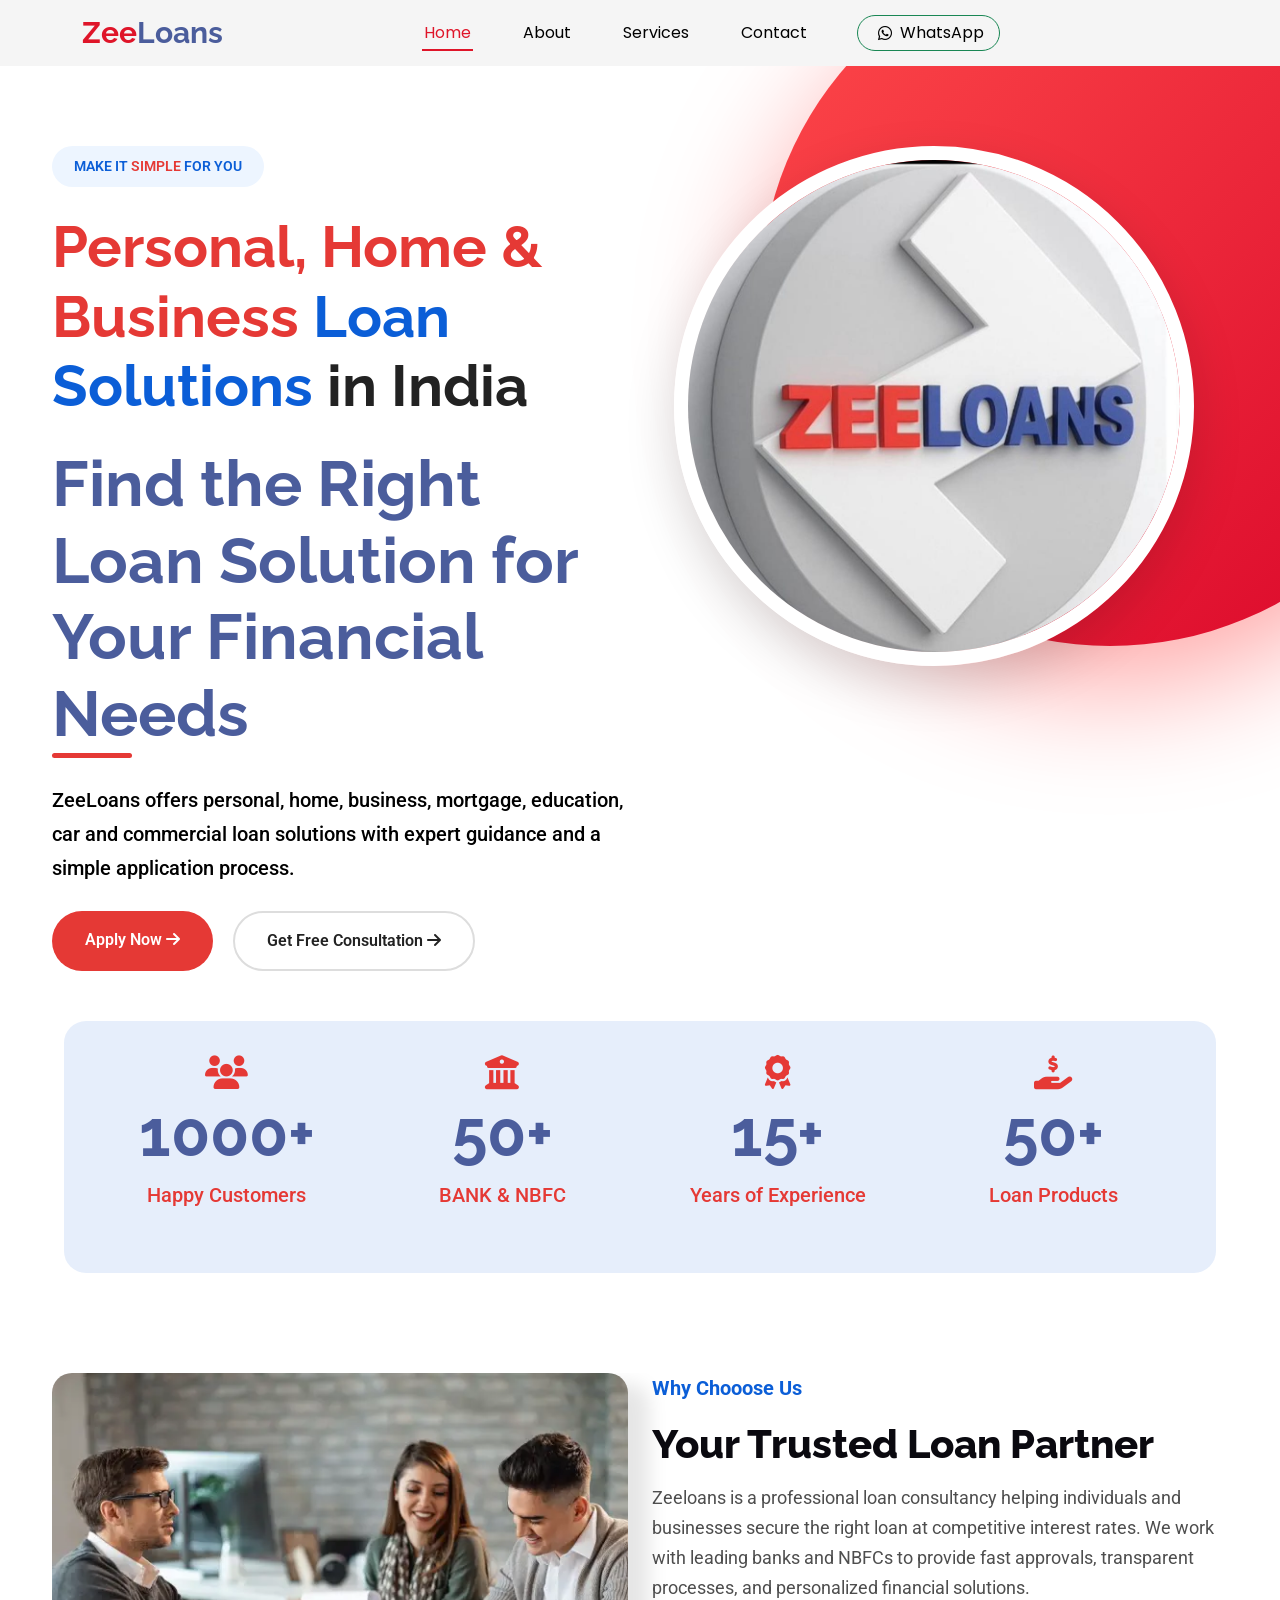
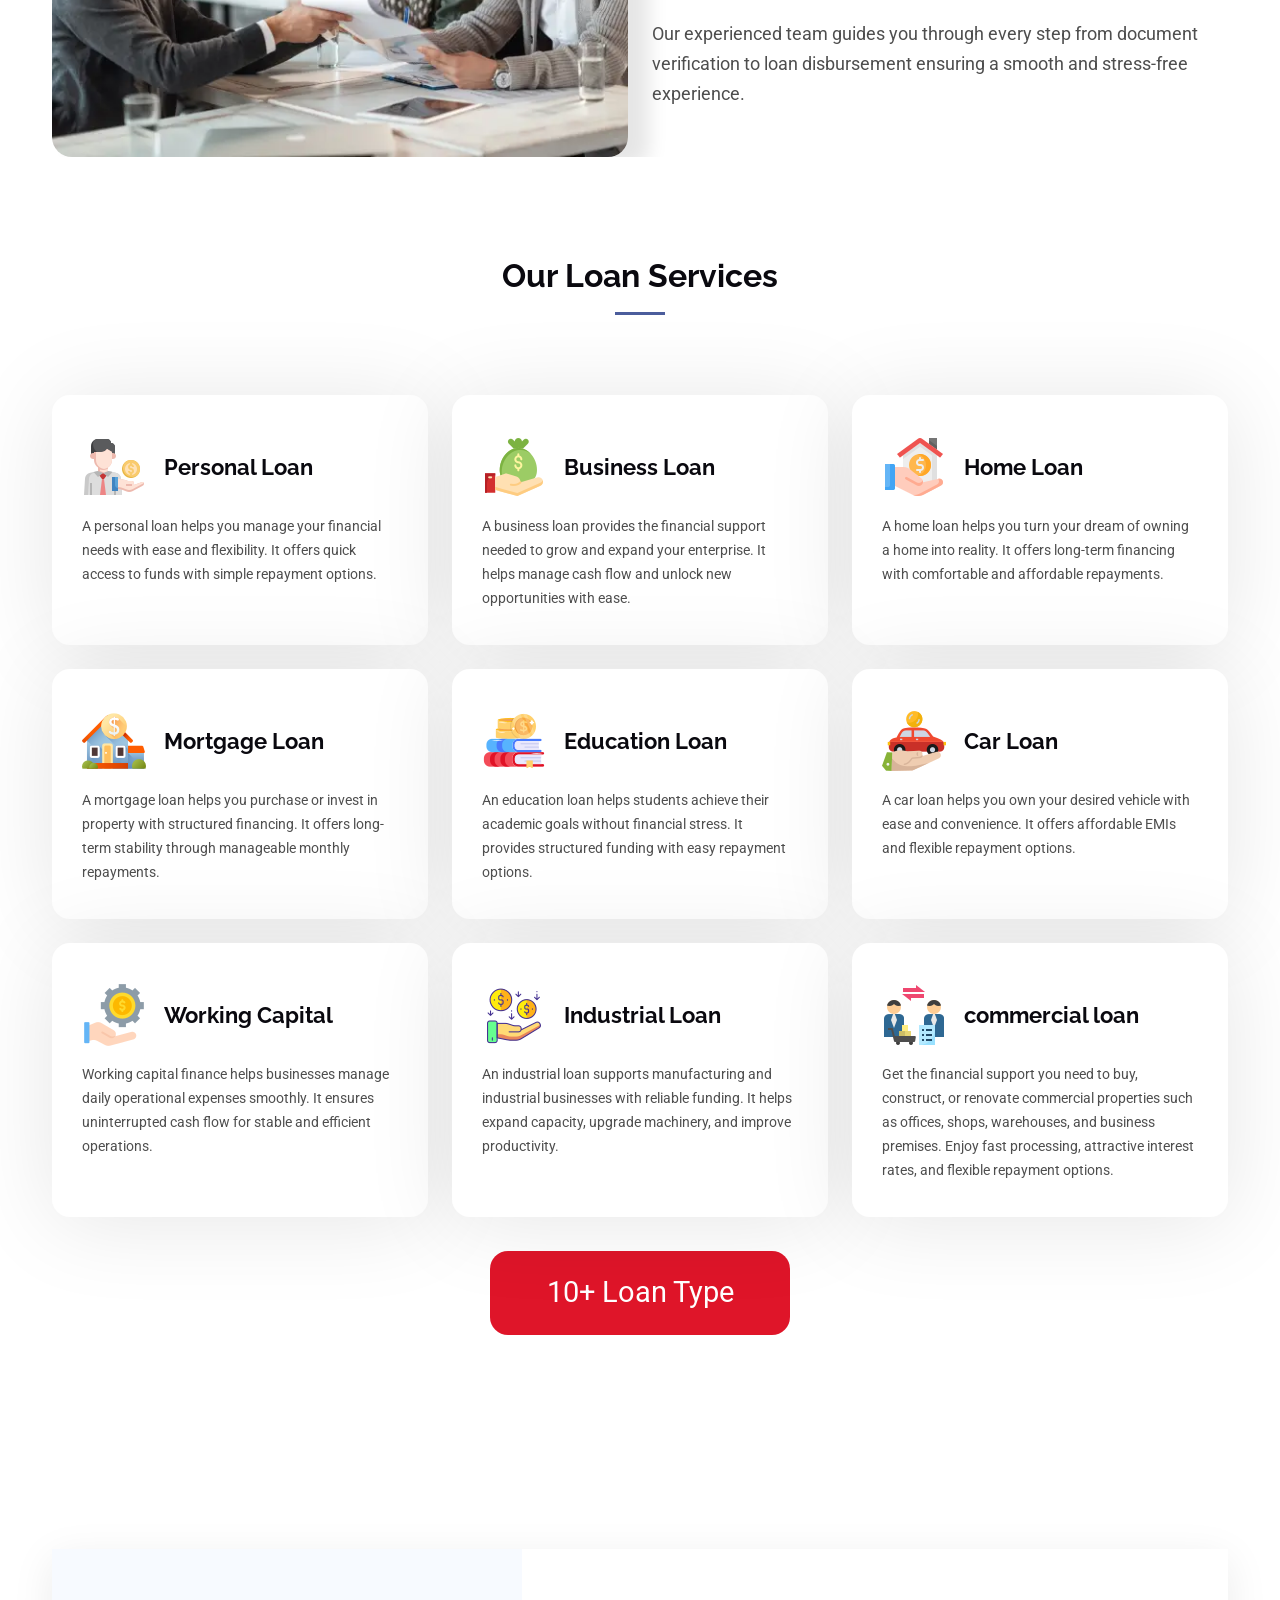
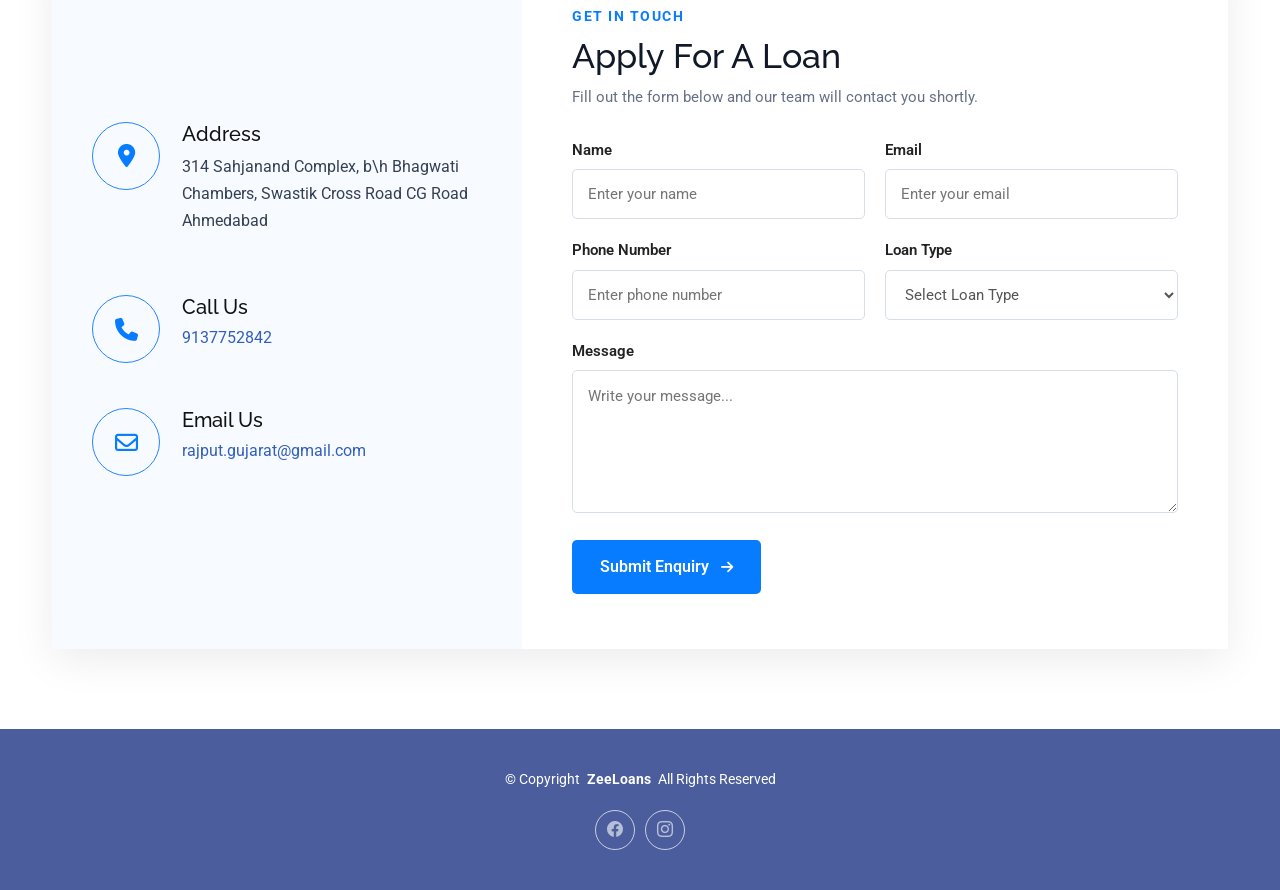
==== commit 5934b258: "Update index.html" ====
--- a/index.html
+++ b/index.html
@@ -86,16 +86,11 @@
             </h1>
 <h2>Find the Right Loan Solution for Your Financial Needs</h2>
 
-<p>
-ZeeLoans helps individuals, professionals and businesses find suitable loan solutions through leading banks and NBFCs. We offer personal loans, home loans, business loans, mortgage loans, education loans, car loans, working capital finance, industrial loans and commercial loans. Our team provides personalized guidance, transparent assistance and support throughout the loan application process.
+            <div class="line"></div>
+
+          <p>
+ZeeLoans offers personal, home, business, mortgage, education, car and commercial loan solutions with expert guidance and a simple application process.
 </p>
-            <div class="line"></div>
-
-            <p>
-              From home loans to business finance, we make borrowing
-              simple, fast and hassle-free with best rates and expert
-              guidance.
-            </p>
 
             <div class="buttons">
 
--- a/css/main.css
+++ b/css/main.css
@@ -135,7 +135,10 @@
     transform: rotate(360deg);
   }
 }
-
+.hero-left h2 {
+    color: #0b5ed7;
+    font-size: 30px;
+}
 /*--------------------------------------------------------------
 # Global Header
 --------------------------------------------------------------*/
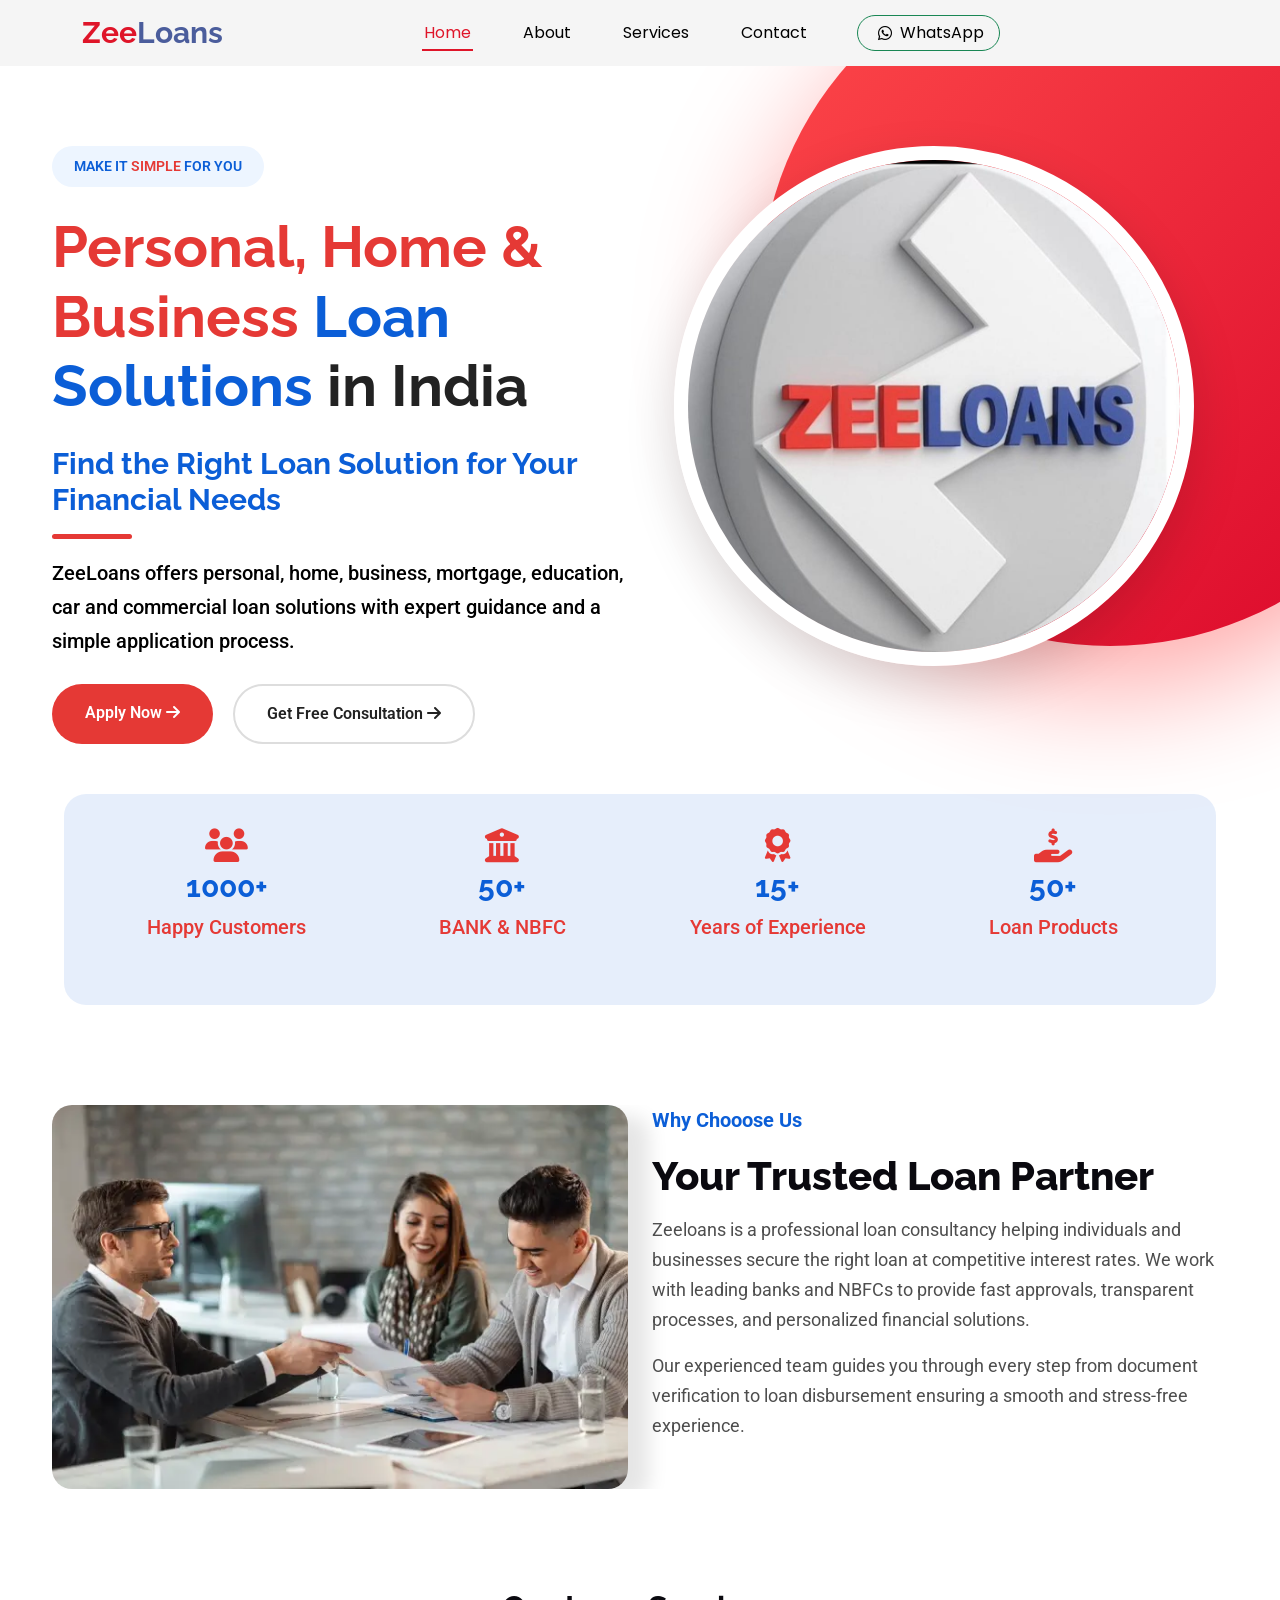
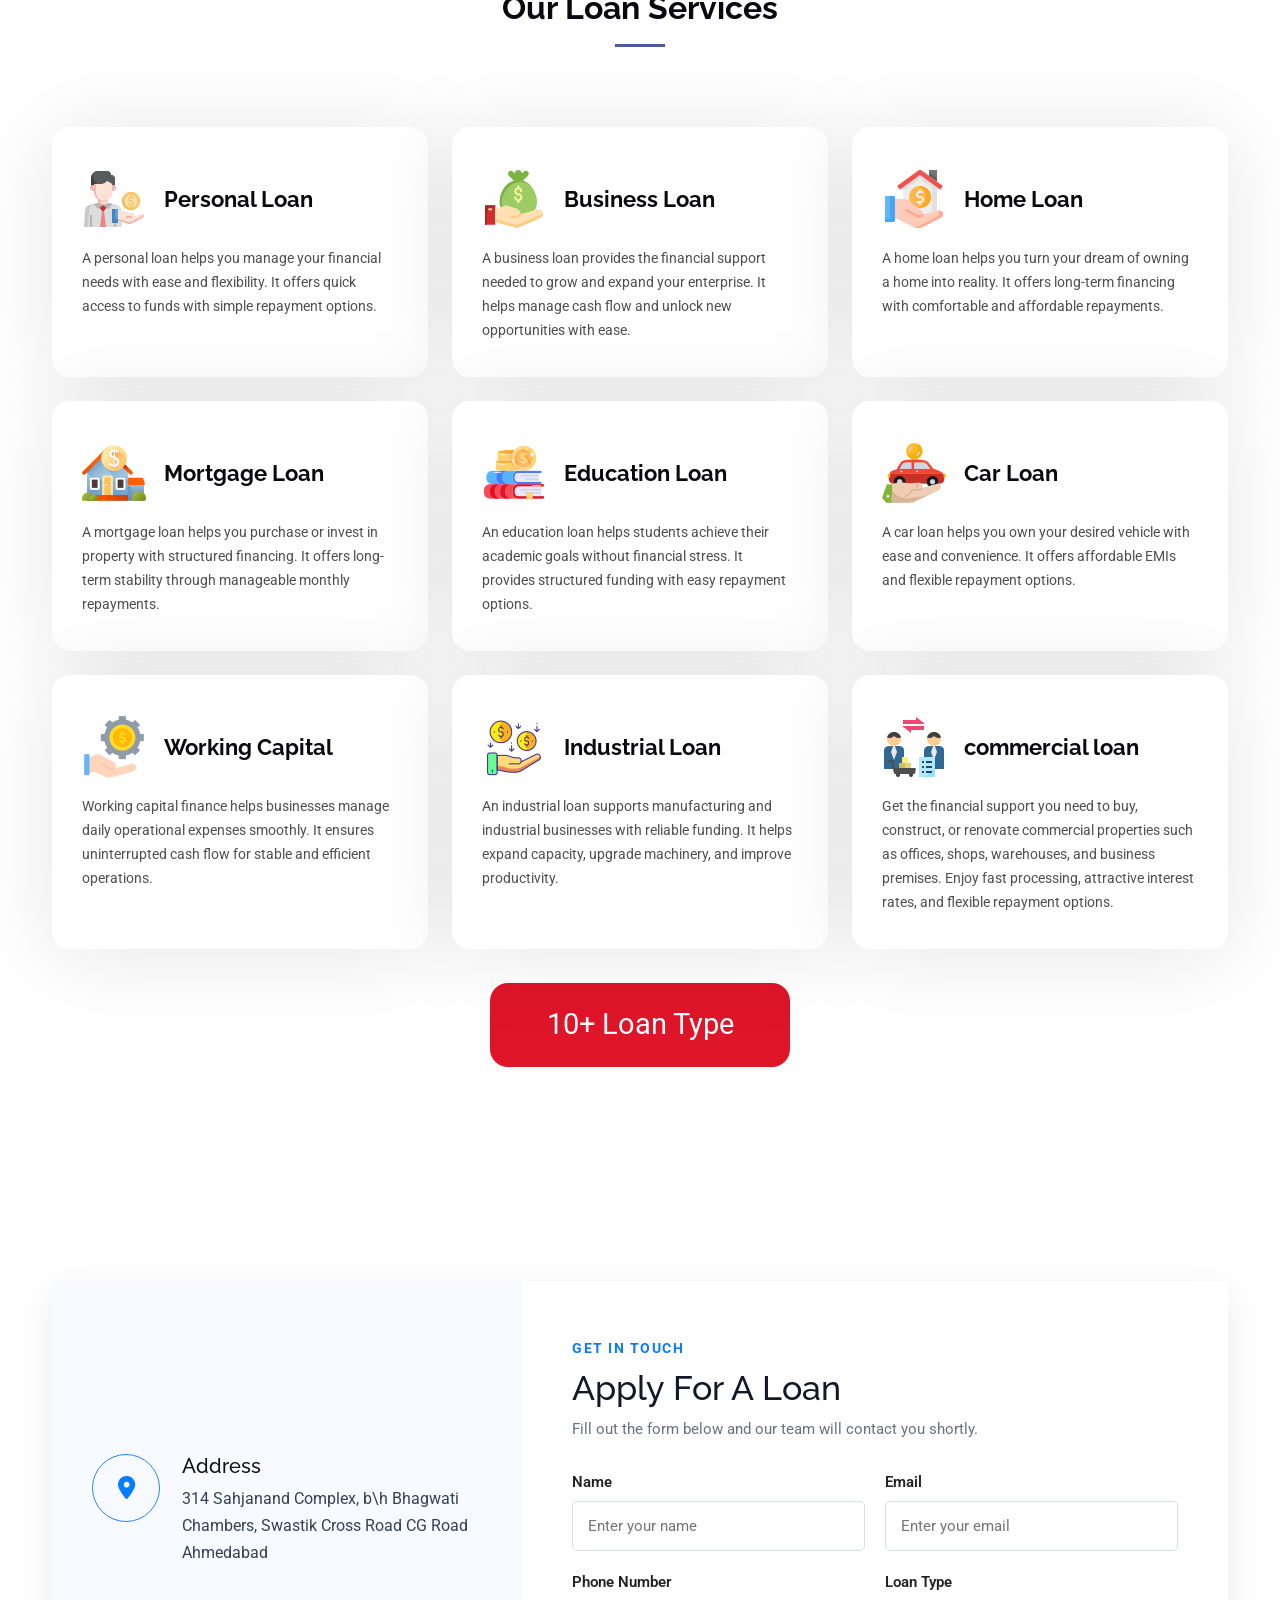
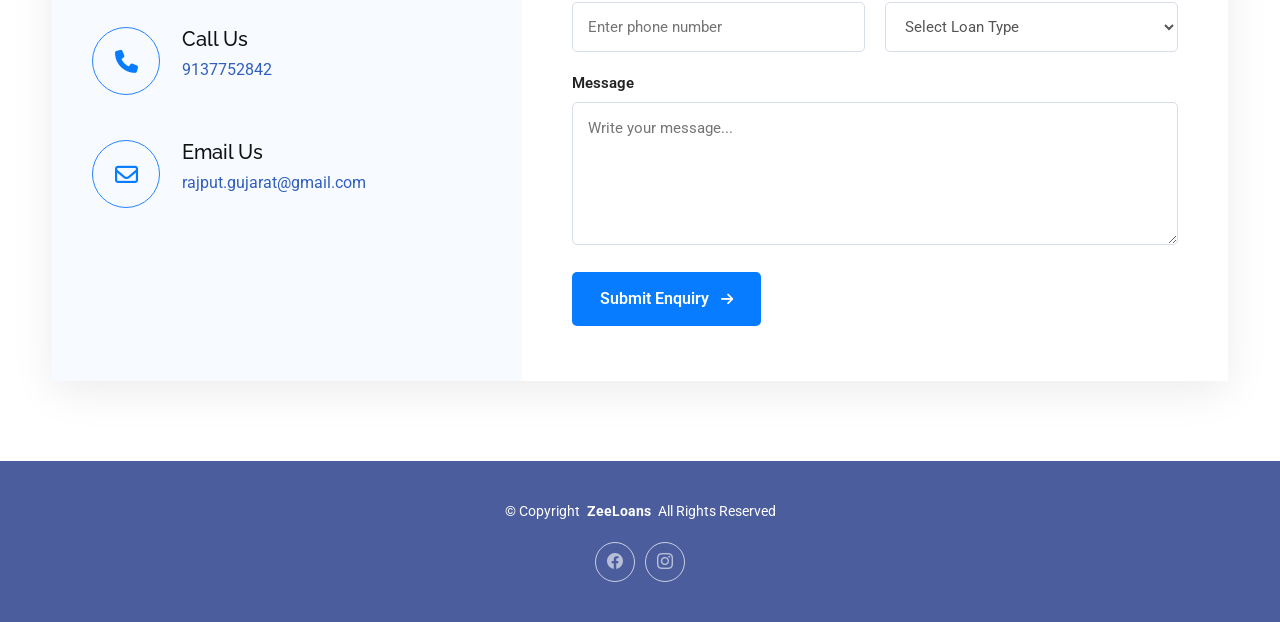
==== commit d7c40a00: "Update index.html" ====
--- a/index.html
+++ b/index.html
@@ -109,7 +109,7 @@
         <div class="hero-right" data-aos="fade-left" data-aos-delay="1000">
 
             <div class="circle-image">
-              <img src="img/zeel-img.jpeg" alt="">
+              <img src="img/zeel-img.jpeg"  alt="Personal loan solutions in India">
             </div>
           </div>
         </div>
@@ -136,7 +136,7 @@
 
         <div class="row gy-4">
           <div class="col-lg-6 col-sm-12 col-md-12" data-aos="fade-up" data-aos-delay="300">
-             <img src="img/about.webp" alt="about">
+             <img src="img/about.webp" alt=" alt="Home loan solutions in India"">
 
           </div>
 
--- a/css/main.css
+++ b/css/main.css
@@ -736,7 +736,8 @@
     height:5px;
     background:#e53935;
     border-radius:10px;
-    margin-bottom:25px;
+    margin-bottom: 17px;
+    margin-top: 16px;
 }
 
 
@@ -992,9 +993,9 @@
 
 .hero h2 {
   margin: 0;
-  font-size: 64px;
+  font-size: 30px;
   font-weight: 700;
-  color: #4b5d9c;
+  color: #0b5ed7;
 }
 
 .hero p {
@@ -2264,9 +2265,13 @@
 .hero {
     padding: 50px 0 100px;
 }
-.hero h1 {
-    font-size: 49px;
-}
+    .hero h1 {
+        font-size: 31px;
+        margin-bottom: 11px;
+    }
+      .hero h2 {
+        font-size: 25px;
+    }
 .counter{
       grid-template-columns: repeat(1, 1fr);
 }
